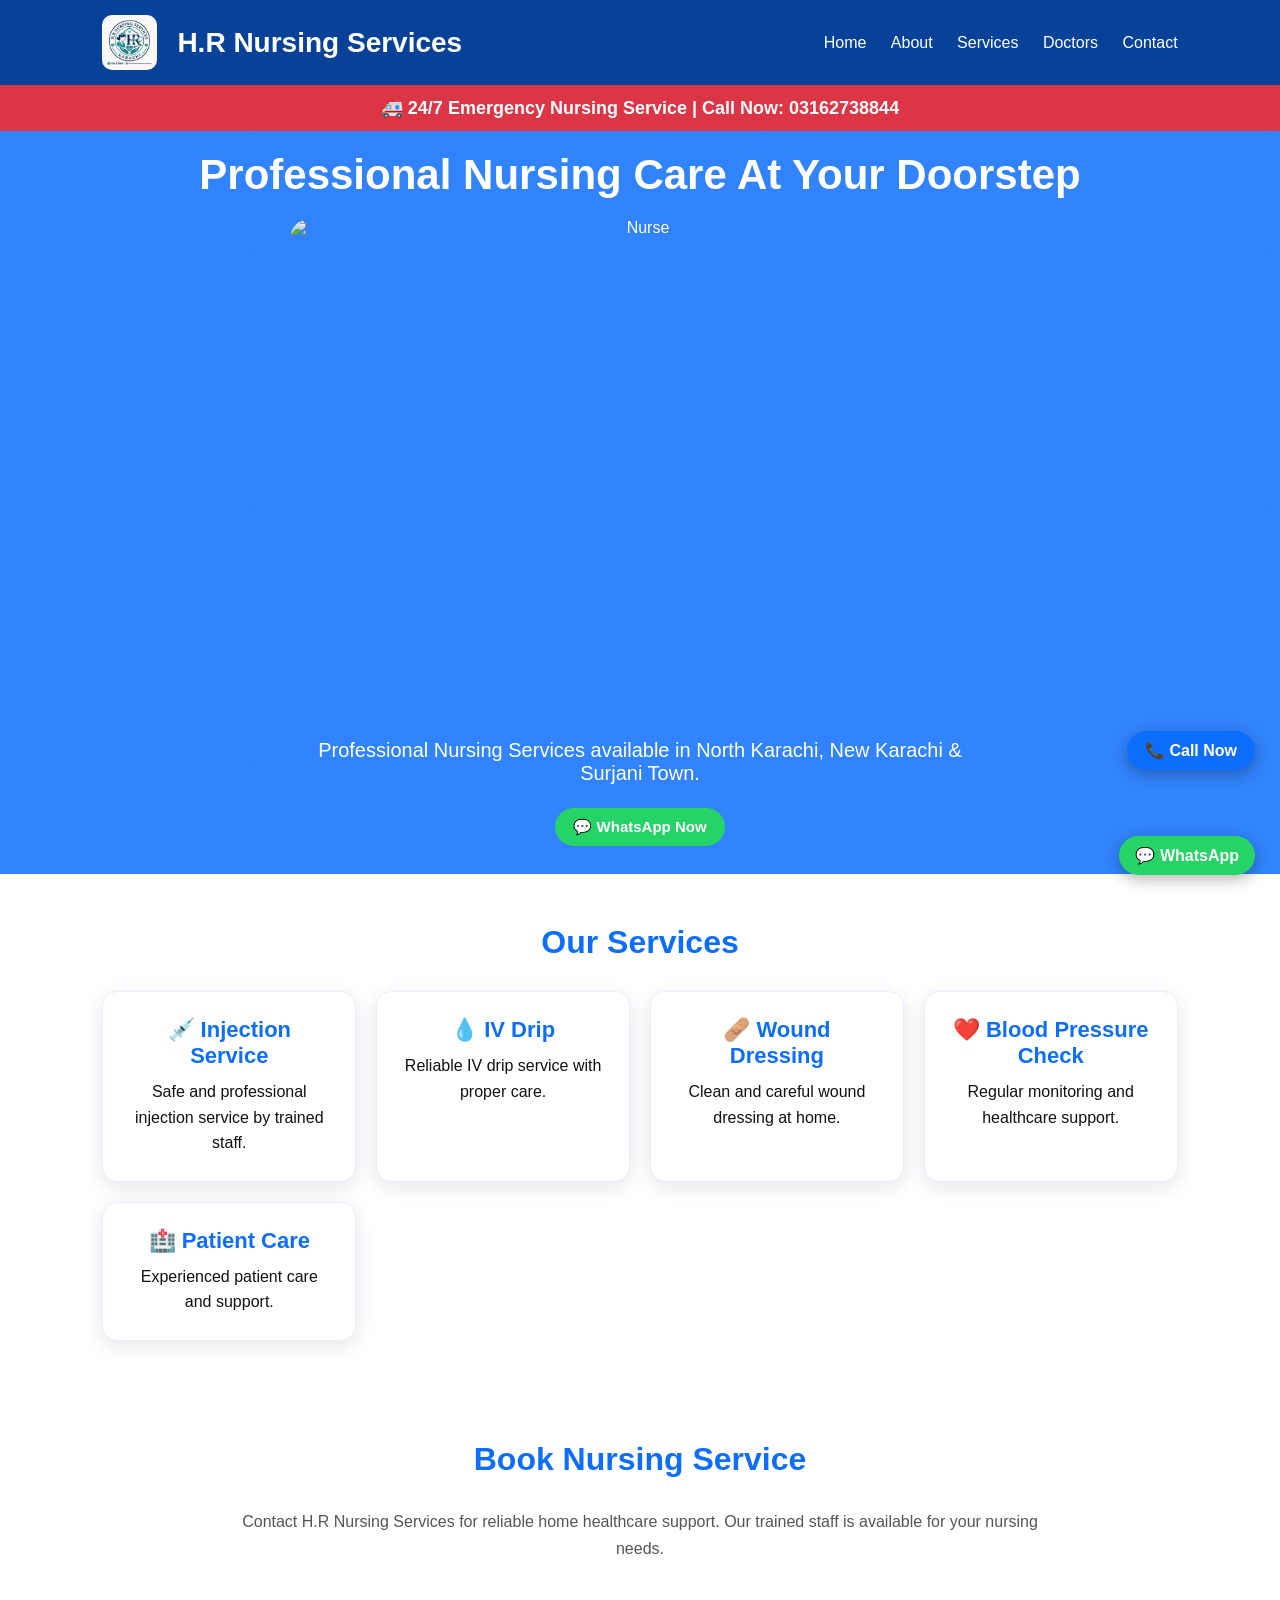
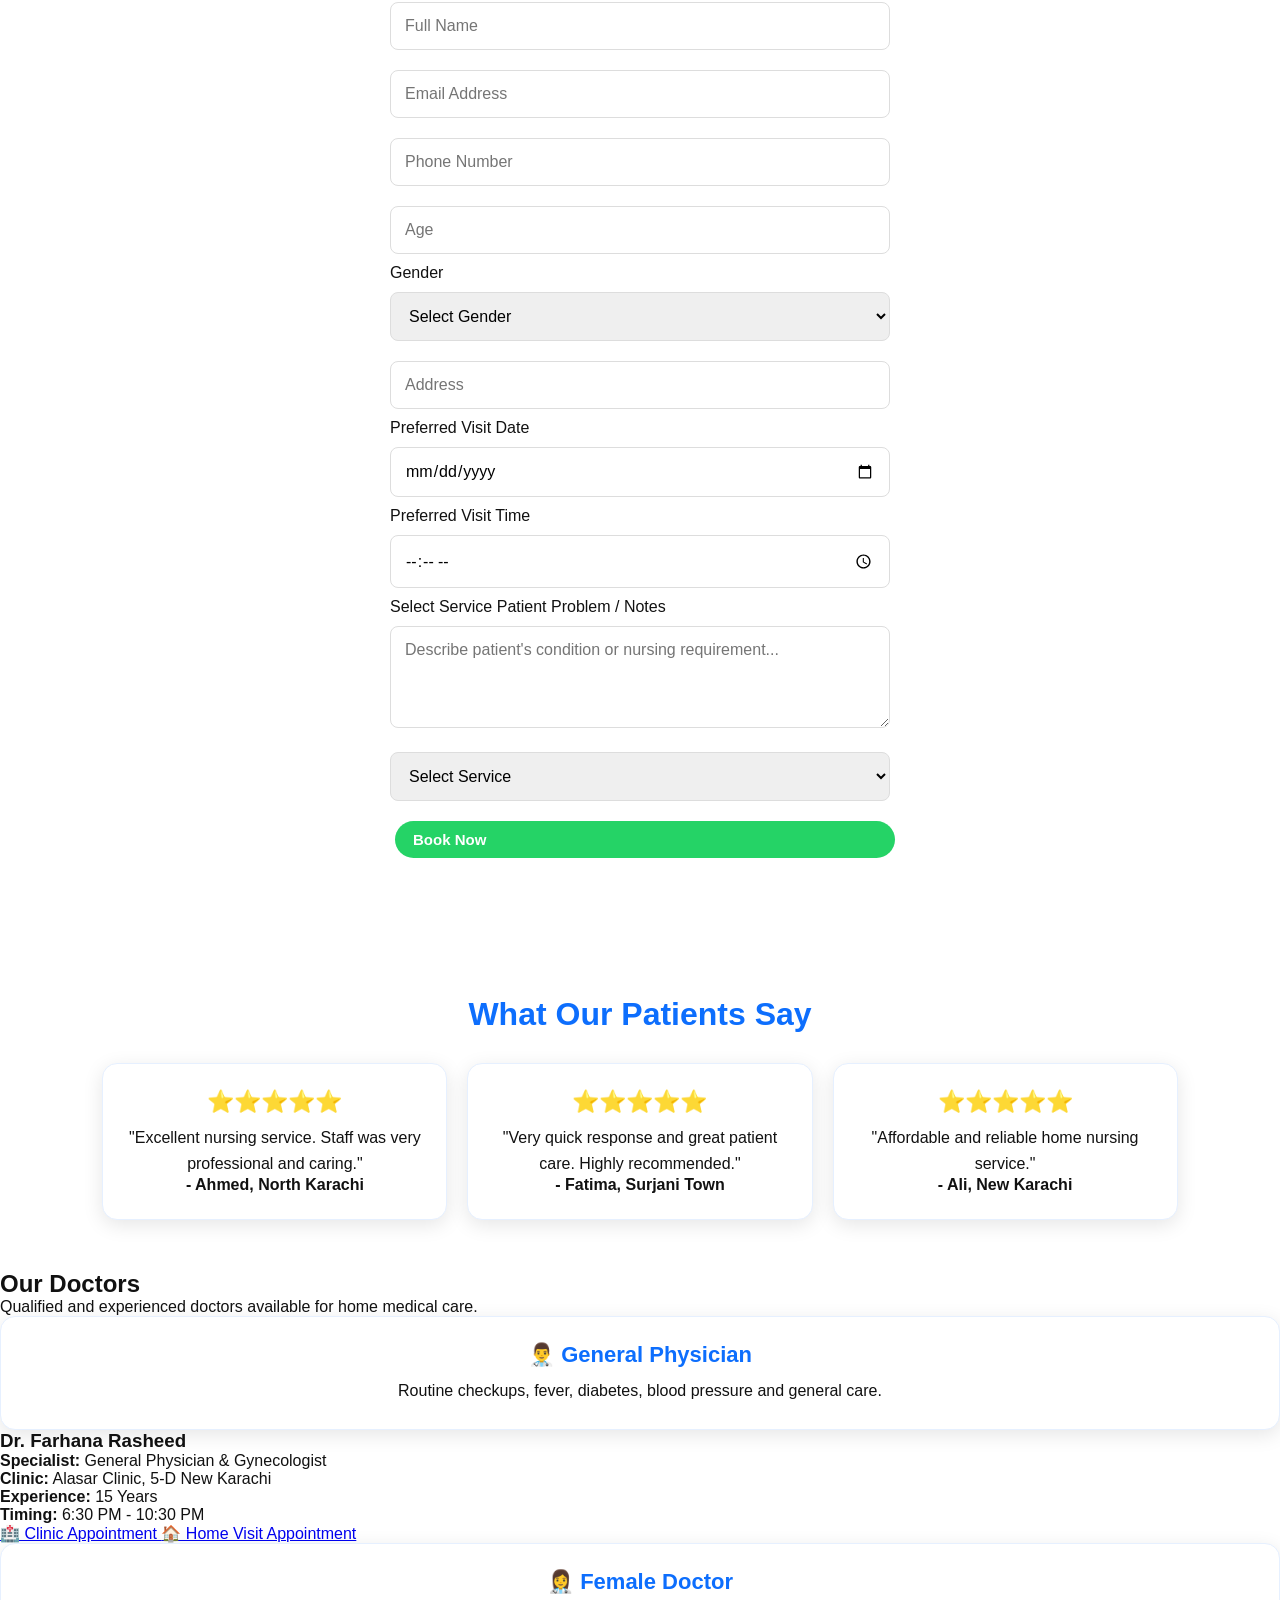
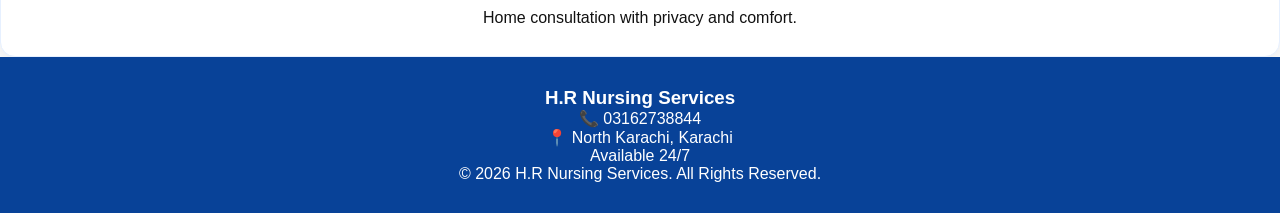
==== index.html @ a1df2990 "Update index.html" ====
<!DOCTYPE html>
<html lang="en">

<head>
<meta charset="UTF-8">
<meta name="viewport" content="width=device-width, initial-scale=1.0">

<title>H.R Nursing Services | Home Nursing Care in Karachi</title>
<meta name="description" content="H.R Nursing Services provides professional home nursing care, injection service, IV drip, wound dressing and patient care in Karachi.">
<meta name="author" content="H.R Nursing Services">
<meta name="keywords" content="Home Nursing Service Karachi, Nursing Care Karachi, Patient Care, Injection Service, IV Drip, Wound Dressing">
<link rel="stylesheet" href="style.css">
<link rel="icon" type="image/png" href="logo-main.png">
</head>

<body>

<header>

<div class="logo">
<img src="logo-main.webp" alt="H.R Nursing Services" style="width:55px; vertical-align:middle; border-radius:10px;">
<h2 style="display:inline-block; margin-left:10px;">
H.R Nursing Services
</h2>
</div>

<nav>
<a href="index.html">Home</a>
<a href="about.html">About</a>
<a href="services.html">Services</a>
<a href="doctors.html">Doctors</a>
<a href="contact.html">Contact</a>
</nav>

</header>

<section style="background:#dc3545; color:white; text-align:center; padding:12px; font-weight:bold; font-size:18px;">
🚑 24/7 Emergency Nursing Service | Call Now: 03162738844
</section>
<main>
<section class="hero">

<div>

<h1>Professional Nursing Care At Your Doorstep</h1>
<img src="https://i.postimg.cc/rm64zpSt/1785731029713.png" alt="Nurse" width="700" height="500" style="width:100%;max-width:700px;height:auto;border-radius:20px;margin:20px auto;display:block;">


<p>
Professional Nursing Services available in North Karachi, New Karachi & Surjani Town.
</p>

<a href="https://wa.me/923162738844" class="whatsapp">
💬 WhatsApp Now
</a>

<a href="tel:03162738844" class="floating-call">
  📞 Call Now
</a>

</div>

</section>


<section class="services">

<h2>Our Services</h2>

<div class="cards">

<div class="card">
<h3>💉 Injection Service</h3>
<p>Safe and professional injection service by trained staff.</p>
</div>

<div class="card">
<h3>💧 IV Drip</h3>
<p>Reliable IV drip service with proper care.</p>
</div>

<div class="card">
<h3>🩹 Wound Dressing</h3>
<p>Clean and careful wound dressing at home.</p>
</div>

<div class="card">
<h3>❤️ Blood Pressure Check</h3>
<p>Regular monitoring and healthcare support.</p>
</div>

<div class="card">
<h3>🏥 Patient Care</h3>
<p>Experienced patient care and support.</p>
</div>

</div>

</section>


<section class="about">

<h2>Book Nursing Service</h2>

<p>
Contact H.R Nursing Services for reliable home healthcare support.
Our trained staff is available for your nursing needs.
</p>
<form action="https://formsubmit.co/hamzawas078@gmail.com" method="POST" class="booking-form">

<input type="text" name="name" placeholder="Full Name" required>
<input type="email" name="email" placeholder="Email Address" required>
<input type="tel" name="phone" placeholder="Phone Number" required>
<input type="number" name="age" placeholder="Age" required>

<label for="gender">Gender</label>
<select id="gender" name="gender" required>
<option value="">Select Gender</option>
<option value="Male">Male</option>
<option value="Female">Female</option>
</select>
<input type="text" name="address" placeholder="Address" required>
<label for="visit-date">Preferred Visit Date</label>
<input type="date" id="visit-date" name="visit_date" required>

<label for="visit-time">Preferred Visit Time</label>
<input type="time" id="visit-time" name="visit_time" required>
<label for="service">Select Service</label>
<label for="message">Patient Problem / Notes</label>
<textarea id="message" name="message" placeholder="Describe patient's condition or nursing requirement..." rows="4" required></textarea>
<select id="service" name="service" required>
<option value="">Select Service</option>
<option>Injection Service</option>
<option>IV Drip</option>
<option>Wound Dressing</option>
<option>Blood Pressure Check</option>
<option>Patient Care</option>
</select>
<input type="hidden" name="_subject" value="New Booking - H.R Nursing Services">
<input type="hidden" name="_captcha" value="false">
<input type="hidden" name="_next" value="https://hamzawas078-hash.github.io/hr-nursing-services/">
<button type="submit" class="whatsapp">
Book Now
</button>

</form>
</section>
<section class="services">

<h2>What Our Patients Say</h2>

<div class="cards">

<div class="card">
<h3>⭐⭐⭐⭐⭐</h3>
<p>"Excellent nursing service. Staff was very professional and caring."</p>
<strong>- Ahmed, North Karachi</strong>
</div>

<div class="card">
<h3>⭐⭐⭐⭐⭐</h3>
<p>"Very quick response and great patient care. Highly recommended."</p>
<strong>- Fatima, Surjani Town</strong>
</div>

<div class="card">
<h3>⭐⭐⭐⭐⭐</h3>
<p>"Affordable and reliable home nursing service."</p>
<strong>- Ali, New Karachi</strong>
</div>

</div>

</section>
</main>
  <!-- Doctors Section -->
<section class="doctors" id="doctors">

<h2>Our Doctors</h2>

<p>
Qualified and experienced doctors available for home medical care.
</p>

<div class="doctor-grid">

<div class="card">
<h3>👨‍⚕️ General Physician</h3>
<p>Routine checkups, fever, diabetes, blood pressure and general care.</p>
</div>
<div class="doctor-card">
  <h3>Dr. Farhana Rasheed</h3>
  <p><strong>Specialist:</strong> General Physician & Gynecologist</p>
  <p><strong>Clinic:</strong> Alasar Clinic, 5-D New Karachi</p>
  <p><strong>Experience:</strong> 15 Years</p>
  <p><strong>Timing:</strong> 6:30 PM - 10:30 PM</p>

  <a href="https://wa.me/923162738844?text=I%20want%20Clinic%20Appointment%20with%20Dr.%20Farhana%20Rasheed" class="btn">
    🏥 Clinic Appointment
  </a>

  <a href="https://wa.me/923162738844?text=I%20want%20Home%20Visit%20Appointment%20with%20Dr.%20Farhana%20Rasheed" class="btn">
    🏠 Home Visit Appointment
  </a>
</div>

<div class="card">
<h3>👩‍⚕️ Female Doctor</h3>
<p>Home consultation with privacy and comfort.</p>
</div>

</div>

</section>
<footer>

<h3>H.R Nursing Services</h3>

<p>📞 03162738844</p>

<p>📍 North Karachi, Karachi</p>

<p>Available 24/7</p>

<p>© 2026 H.R Nursing Services. All Rights Reserved.</p>

</footer>

<a href="https://wa.me/923162738844"
target="_blank"
style="position:fixed;bottom:25px;right:25px;background:#25D366;;color:white;padding:10px 16px;border-radius:50px;text-decoration:none;font-size:16px;font-weight:bold;box-shadow:0 4px 15px rgba(0,0,0,0.3);z-index:9999;">
💬 WhatsApp
</a>


</body>
</html>
---- style.css ----
*{
    margin:0;
    padding:0;
    box-sizing:border-box;
    font-family:'Poppins',sans-serif;
}

body{
    background:#ffffff;
    color:#111;

}

header{
    display:flex;
    justify-content:space-between;
    align-items:center;
    padding:20px 8%;
    background:#084298;
    color:white;
    position:sticky;
    top:0;
    z-index:10;
}

.logo h2{
    font-size:28px;
}

nav a{
    color:white;
    text-decoration:none;
    margin-left:20px;
    font-weight:500;
}

/* Home Hero */

.hero{
    min-height:60vh;
    display:flex;
    align-items:center;
    justify-content:center;
    text-align:center;
    padding:20px;
    background:
    linear-gradient(rgba(13,110,253,.85),rgba(13,110,253,.85)),
    url('https://images.unsplash.com/photo-1584515933487-779824d29309?auto=format&fit=crop&w=1200&q=80');
    background-size:cover;
    background-position:center;
    color:white;
}

.hero h1{
    font-size:32px;
    margin-bottom:15px;
}

.hero p{
    font-size:18px;
}

.call,
.whatsapp{
    display:inline-flex;
    padding:10px 18px;
    margin:8px 5px;
    border-radius:50px;
    text-decoration:none;
    font-weight:bold;
}

.call{
    background:#0d6efd;
    color:white;
}

.whatsapp{
    background:#25D366;
    color:white;
}


/* Services */

.services{
    padding:50px 8%;
    background:white;
}

.services h2,
.about h2{
    text-align:center;
    color:#0d6efd;
    font-size:32px;
    margin-bottom:30px;
}

.cards{
    display:grid;
    grid-template-columns:repeat(auto-fit,minmax(220px,1fr));
    gap:20px;
}

.card{
    background:white;
    padding:25px;
    border-radius:15px;
    text-align:center;
    box-shadow:0 5px 20px rgba(0,0,0,.10);
}

.card h3{
    color:#0d6efd;
    margin-bottom:10px;
}


/* About */

.about{
    padding:50px 8%;
    background:white;
}

.about p{
    max-width:800px;
    margin:15px auto;
    text-align:center;
    line-height:1.7;
    color:#555;
}


/* Footer */

footer{
    background:#084298;
    color:white;
    text-align:center;
    padding:30px;
}


/* Mobile */

@media(max-width:768px){

header{
    flex-direction:column;
}

nav{
    margin-top:15px;
}

nav a{
    margin:8px;
    display:inline-block;
}

.hero h1{
    font-size:32px;
}

    }
.logo{
    display:flex;
    align-items:center;
    gap:10px;
}

.logo img{
    width:55px;
    height:55px;
    object-fit:cover;
    border-radius:10px;
}

header{
    padding:15px 8%;
}
.hero{
    min-height:75vh;
}

.hero h1{
    font-size:42px;
    font-weight:700;
}

.hero p{
    font-size:20px;
    max-width:700px;
    margin:15px auto;
}

.call,
.whatsapp{
    font-size:15px;
    padding:10px 18px;
}
.card{
    border:1px solid #e6f0ff;
    transition:0.3s;
}

.card:hover{
    transform:translateY(-8px);
    box-shadow:0 10px 25px rgba(0,0,0,0.15);
}

.card h3{
    font-size:22px;
}

.card p{
    line-height:1.6;
}
.booking-form{
    max-width:500px;
    margin:30px auto;
}

.booking-form input,
.booking-form select,
.booking-form textarea{
    width:100%;
    padding:14px;
    margin:10px 0;
    border:1px solid #ddd;
    border-radius:8px;
    font-size:16px;
}

.booking-form button{
    width:100%;
    border:none;
    cursor:pointer;
    margin-top:10px;
}
.floating-call {
  position: fixed;
  bottom: 130px;
  right: 25px;
  background: #0d6efd;
  color: white;
  padding: 10px 18px;
  border-radius: 50px;
  text-decoration: none;
  font-size: 16px;
  font-weight: bold;
  box-shadow: 0 4px 15px rgba(0,0,0,0.3);
  z-index: 10000;
}
.floating-call:hover {
  transform: scale(1.05);
  opacity: 0.9;
}
@media(max-width:768px){

.floating-call{
  right:25px;
  bottom:130px;
}

    }
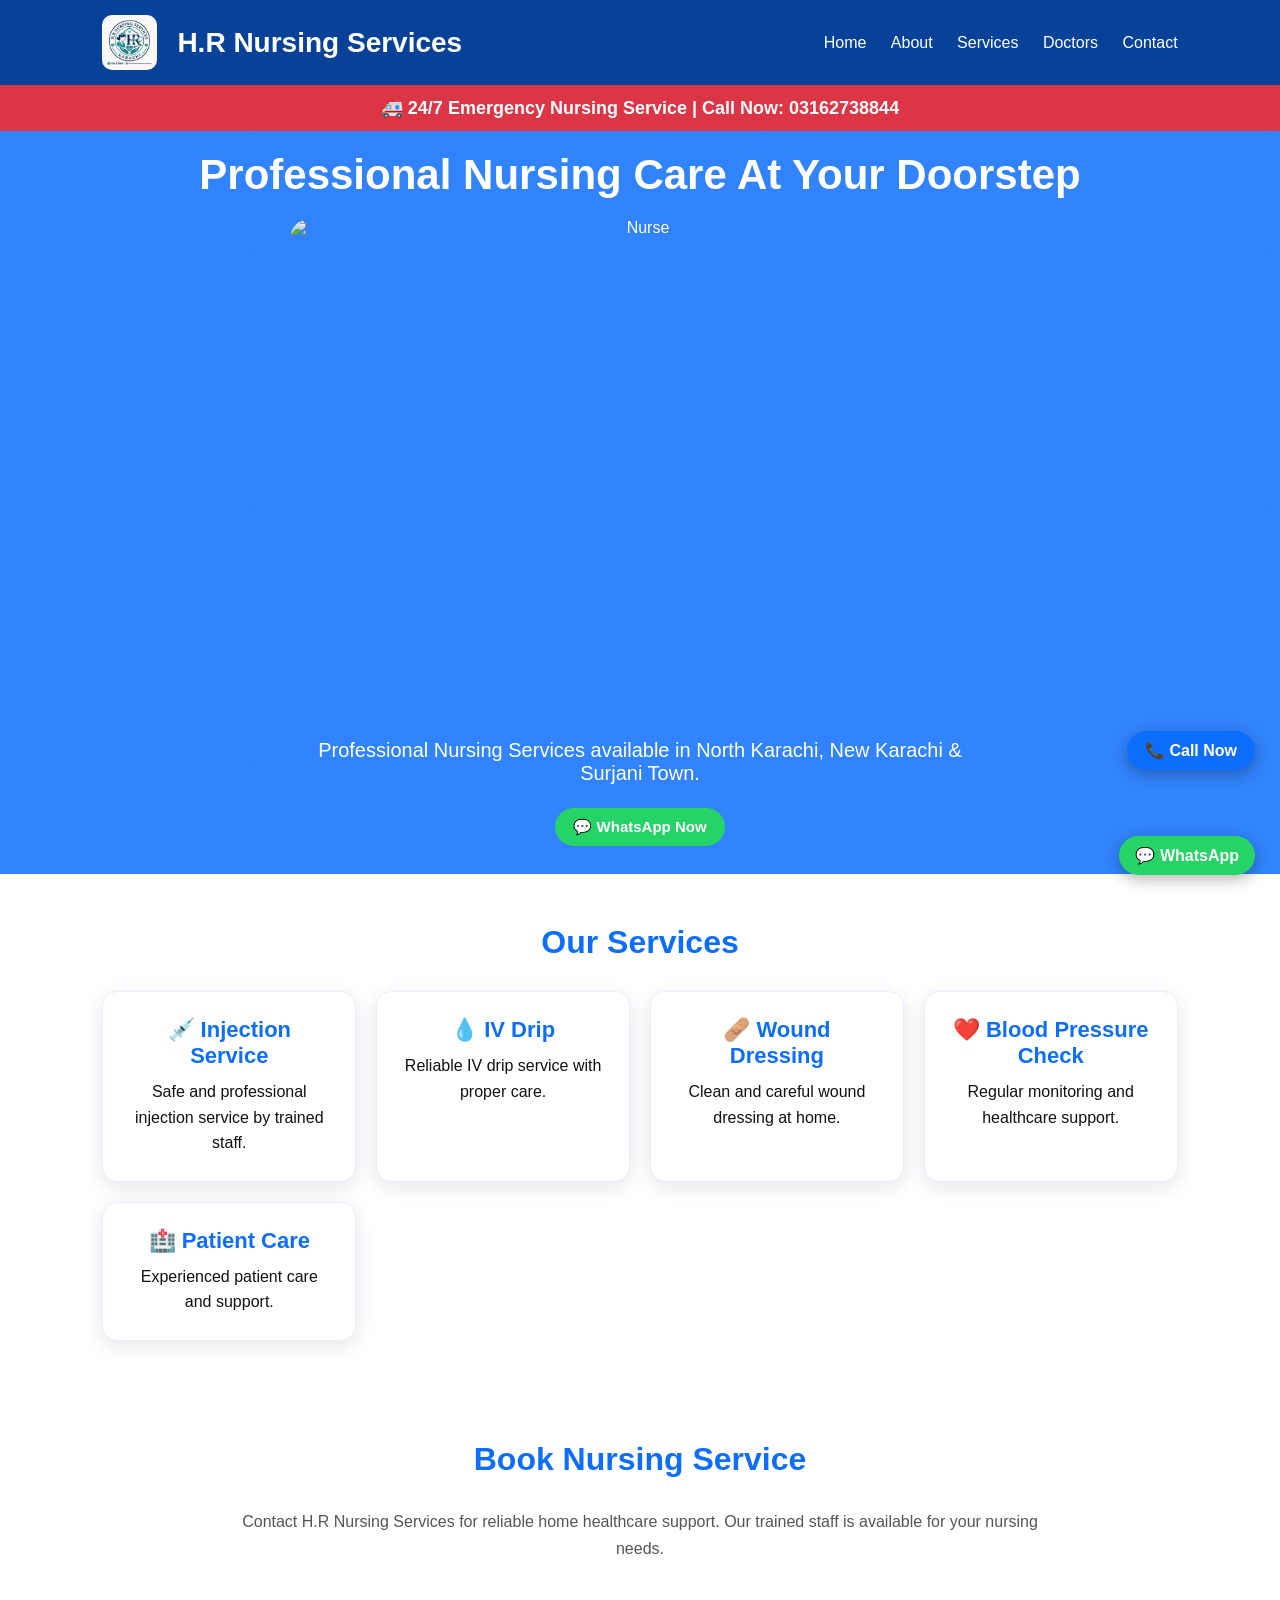
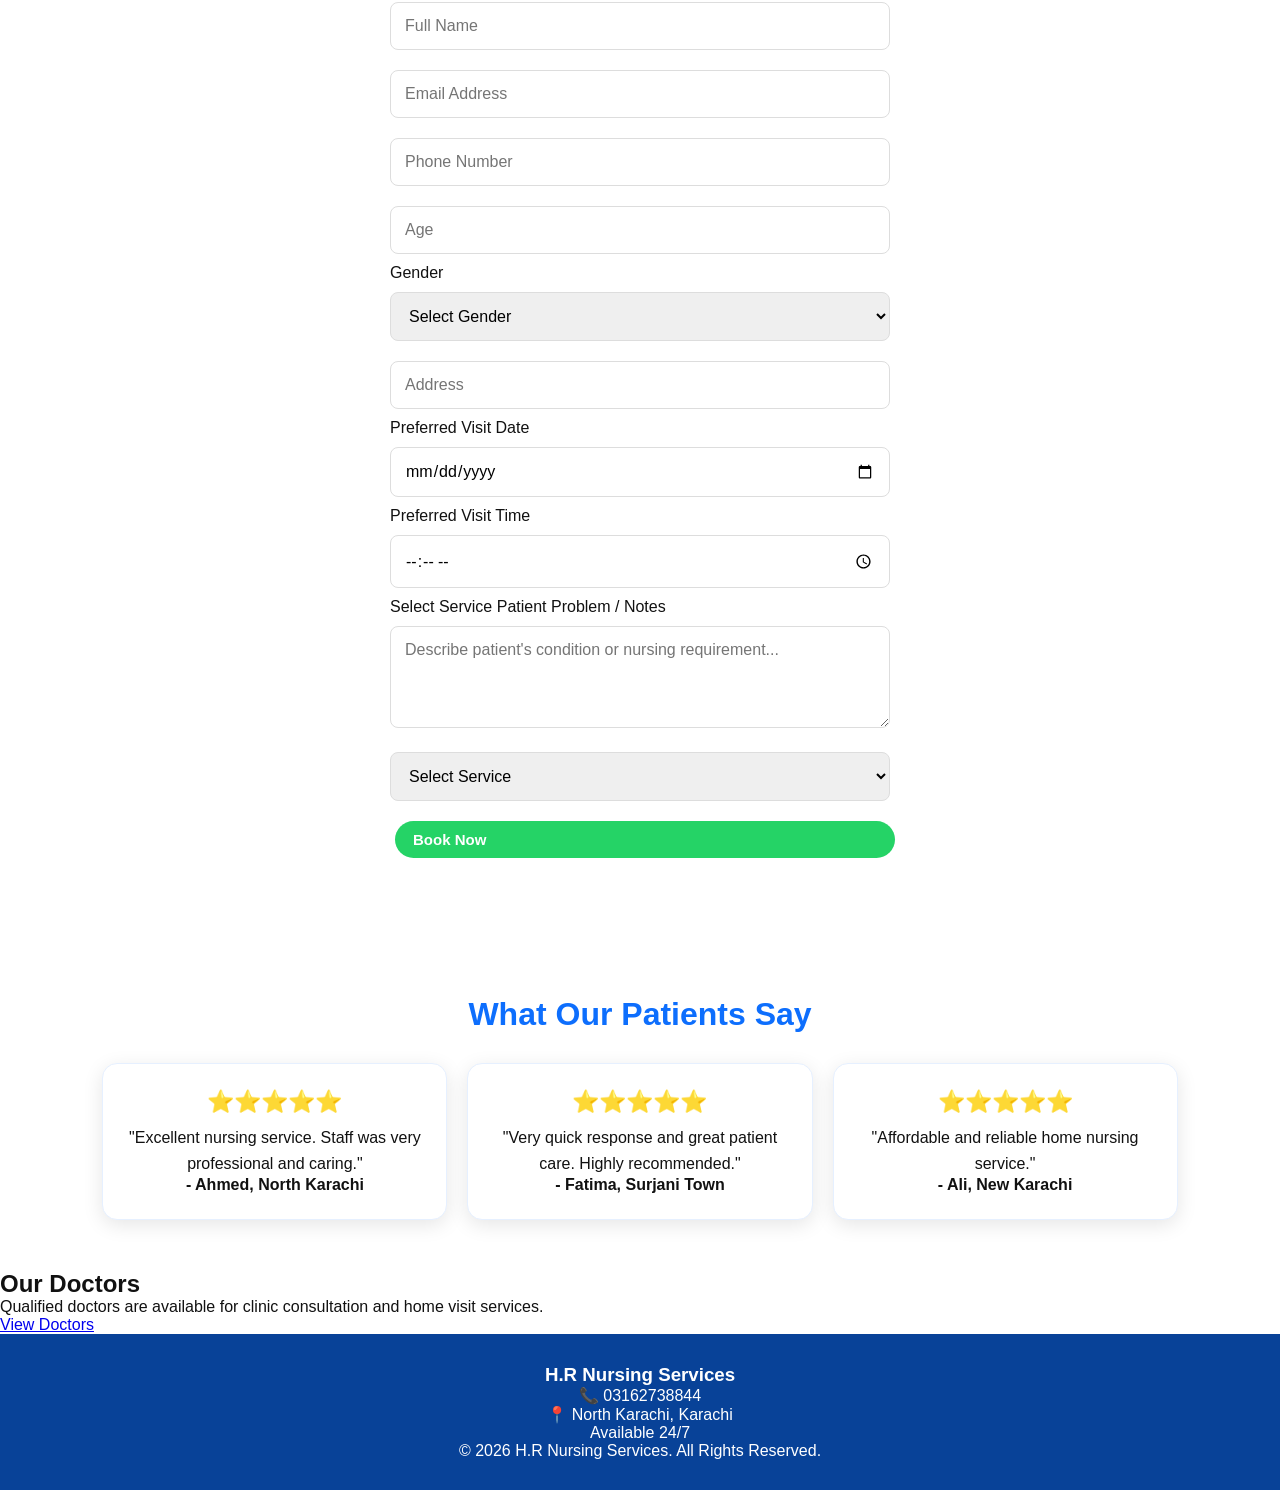
==== commit 03eb12c0: "Update index.html" ====
--- a/index.html
+++ b/index.html
@@ -174,45 +174,19 @@
 
 </section>
 </main>
-  <!-- Doctors Section -->
-<section class="doctors" id="doctors">
+  <section class="doctors">
 
 <h2>Our Doctors</h2>
 
 <p>
-Qualified and experienced doctors available for home medical care.
+Qualified doctors are available for clinic consultation and home visit services.
 </p>
 
-<div class="doctor-grid">
-
-<div class="card">
-<h3>👨‍⚕️ General Physician</h3>
-<p>Routine checkups, fever, diabetes, blood pressure and general care.</p>
-</div>
-<div class="doctor-card">
-  <h3>Dr. Farhana Rasheed</h3>
-  <p><strong>Specialist:</strong> General Physician & Gynecologist</p>
-  <p><strong>Clinic:</strong> Alasar Clinic, 5-D New Karachi</p>
-  <p><strong>Experience:</strong> 15 Years</p>
-  <p><strong>Timing:</strong> 6:30 PM - 10:30 PM</p>
-
-  <a href="https://wa.me/923162738844?text=I%20want%20Clinic%20Appointment%20with%20Dr.%20Farhana%20Rasheed" class="btn">
-    🏥 Clinic Appointment
-  </a>
-
-  <a href="https://wa.me/923162738844?text=I%20want%20Home%20Visit%20Appointment%20with%20Dr.%20Farhana%20Rasheed" class="btn">
-    🏠 Home Visit Appointment
-  </a>
-</div>
-
-<div class="card">
-<h3>👩‍⚕️ Female Doctor</h3>
-<p>Home consultation with privacy and comfort.</p>
-</div>
-
-</div>
-
-</section>
+<a href="doctors.html" class="btn">
+View Doctors
+</a>
+
+  </section>
 <footer>
 
 <h3>H.R Nursing Services</h3>
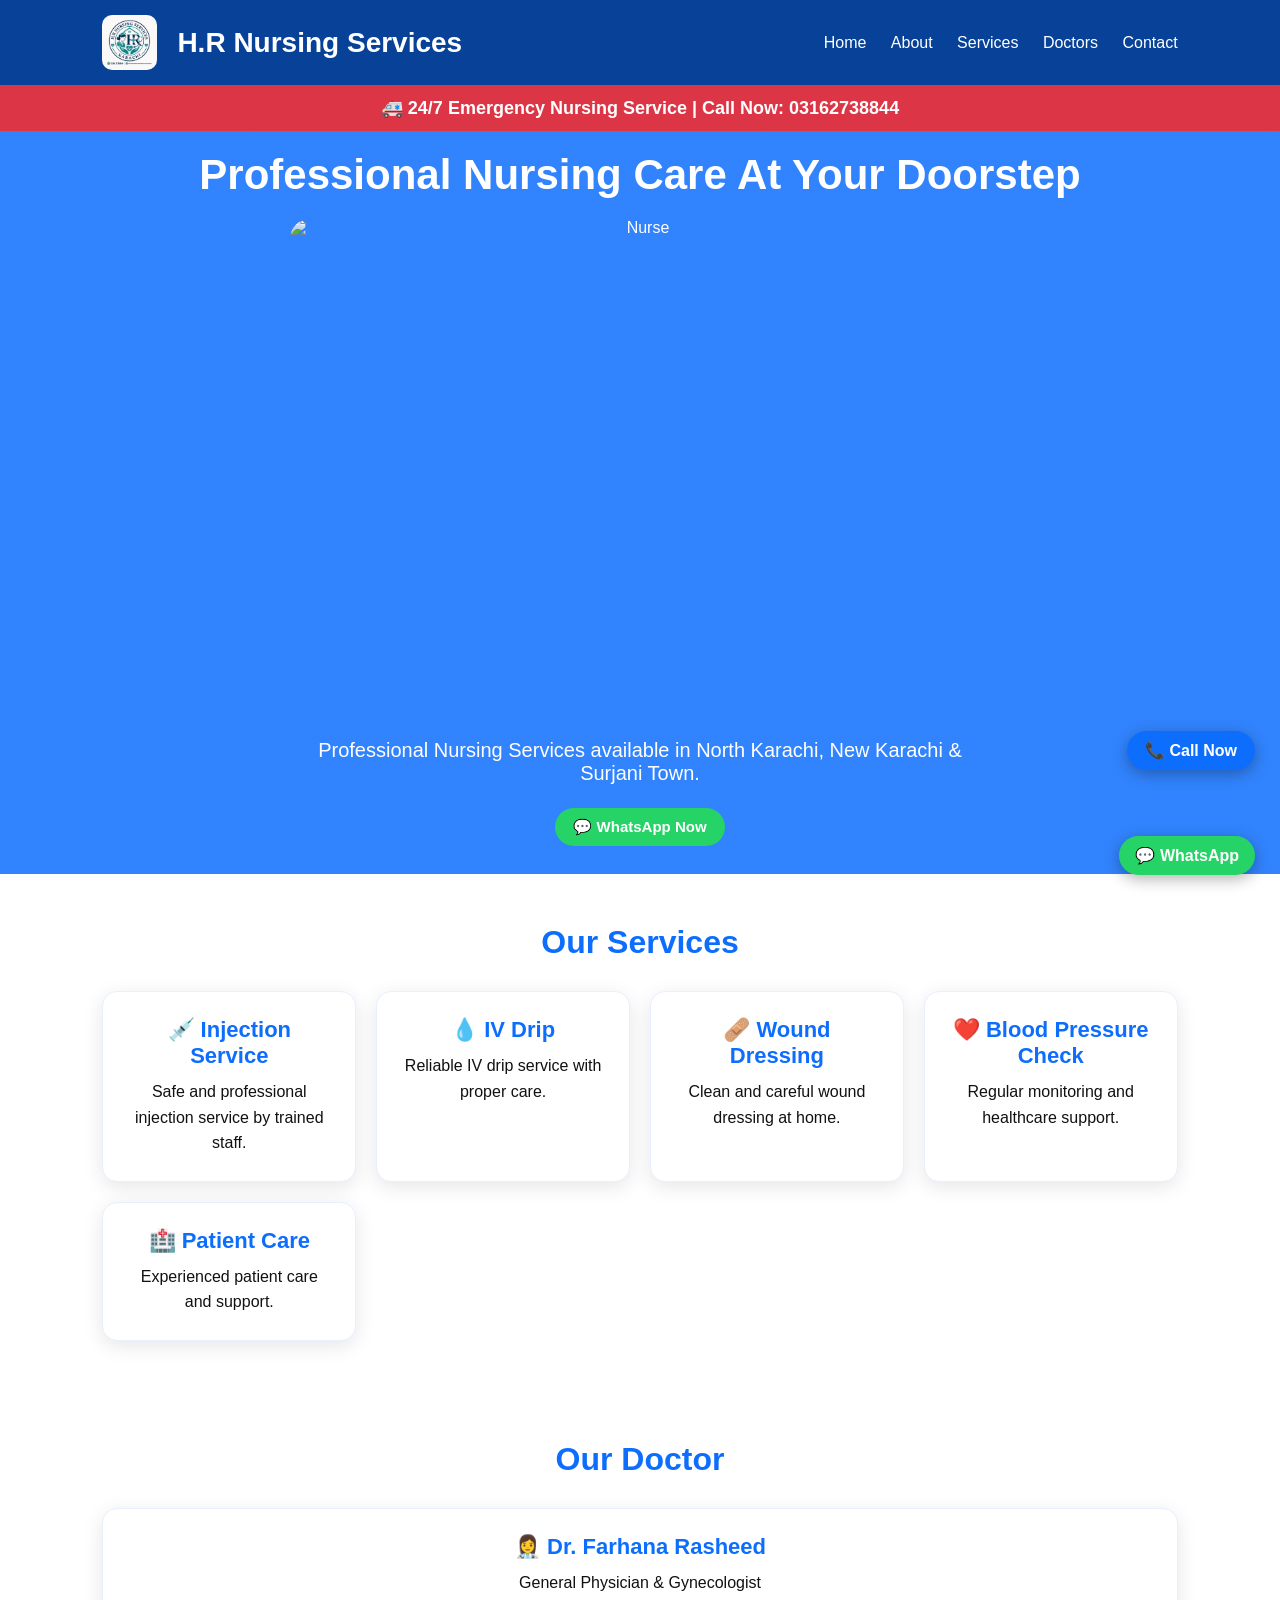
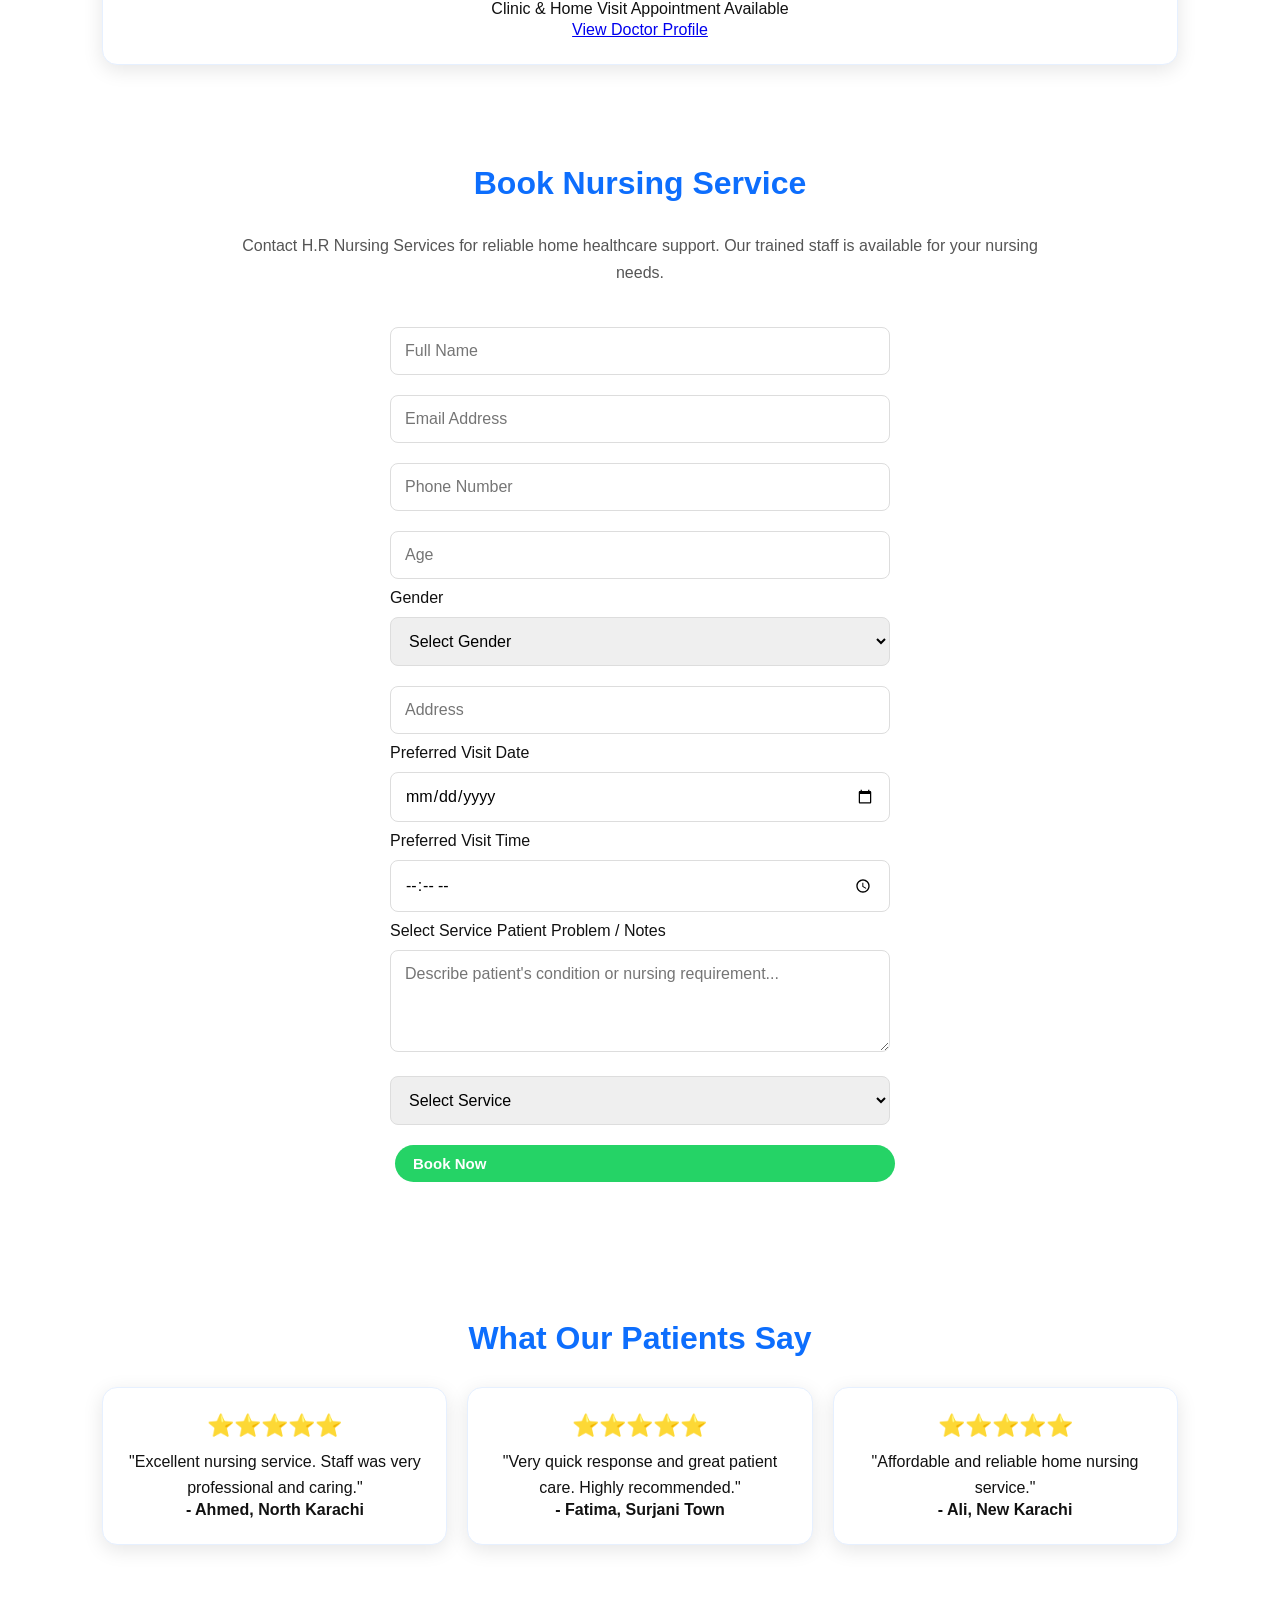
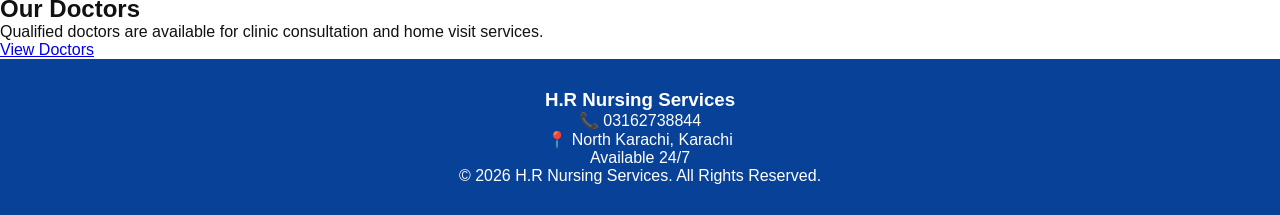
==== commit 0c78e5b3: "Update index.html" ====
--- a/index.html
+++ b/index.html
@@ -97,7 +97,25 @@
 </div>
 
 </section>
-
+<section class="services">
+
+<h2>Our Doctor</h2>
+
+<div class="card">
+
+<h3>👩‍⚕️ Dr. Farhana Rasheed</h3>
+
+<p>General Physician & Gynecologist</p>
+
+<p>Clinic & Home Visit Appointment Available</p>
+
+<a href="doctors.html" class="btn">
+View Doctor Profile
+</a>
+
+</div>
+
+</section>
 
 <section class="about">
 
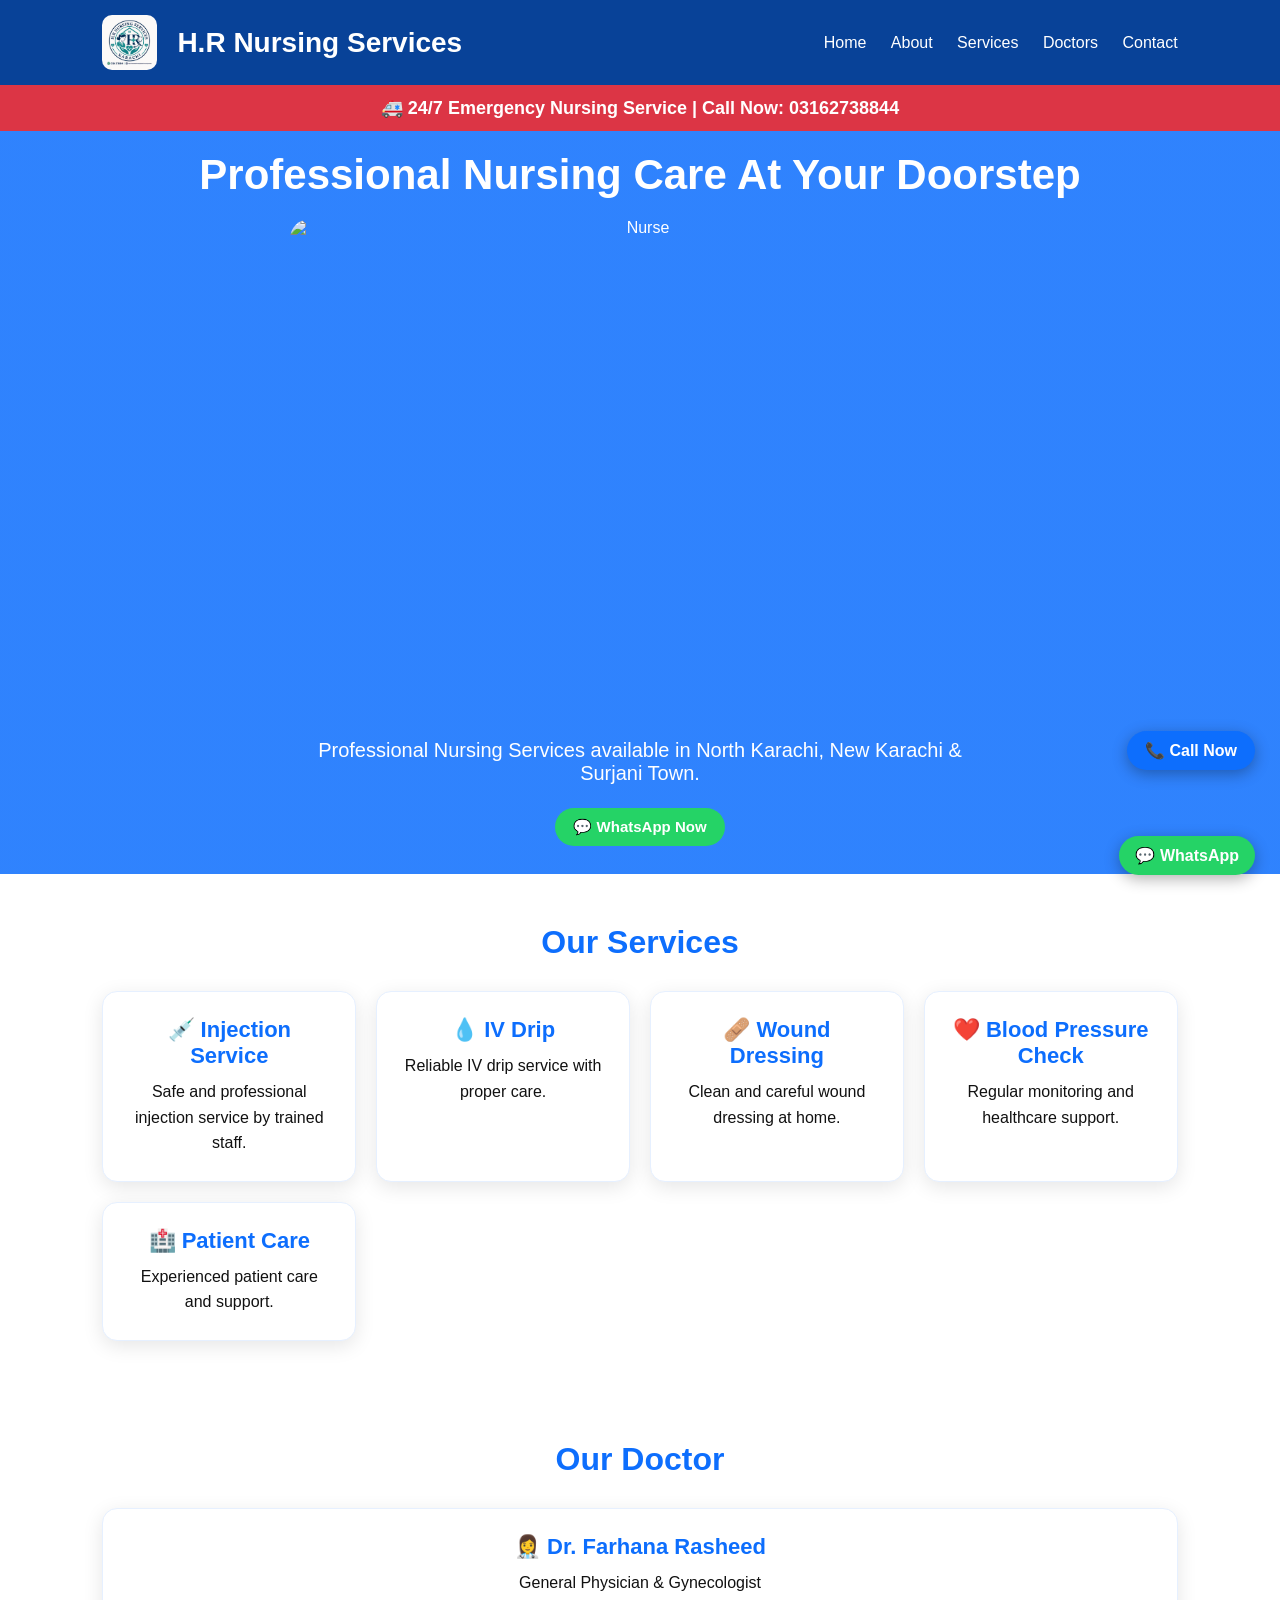
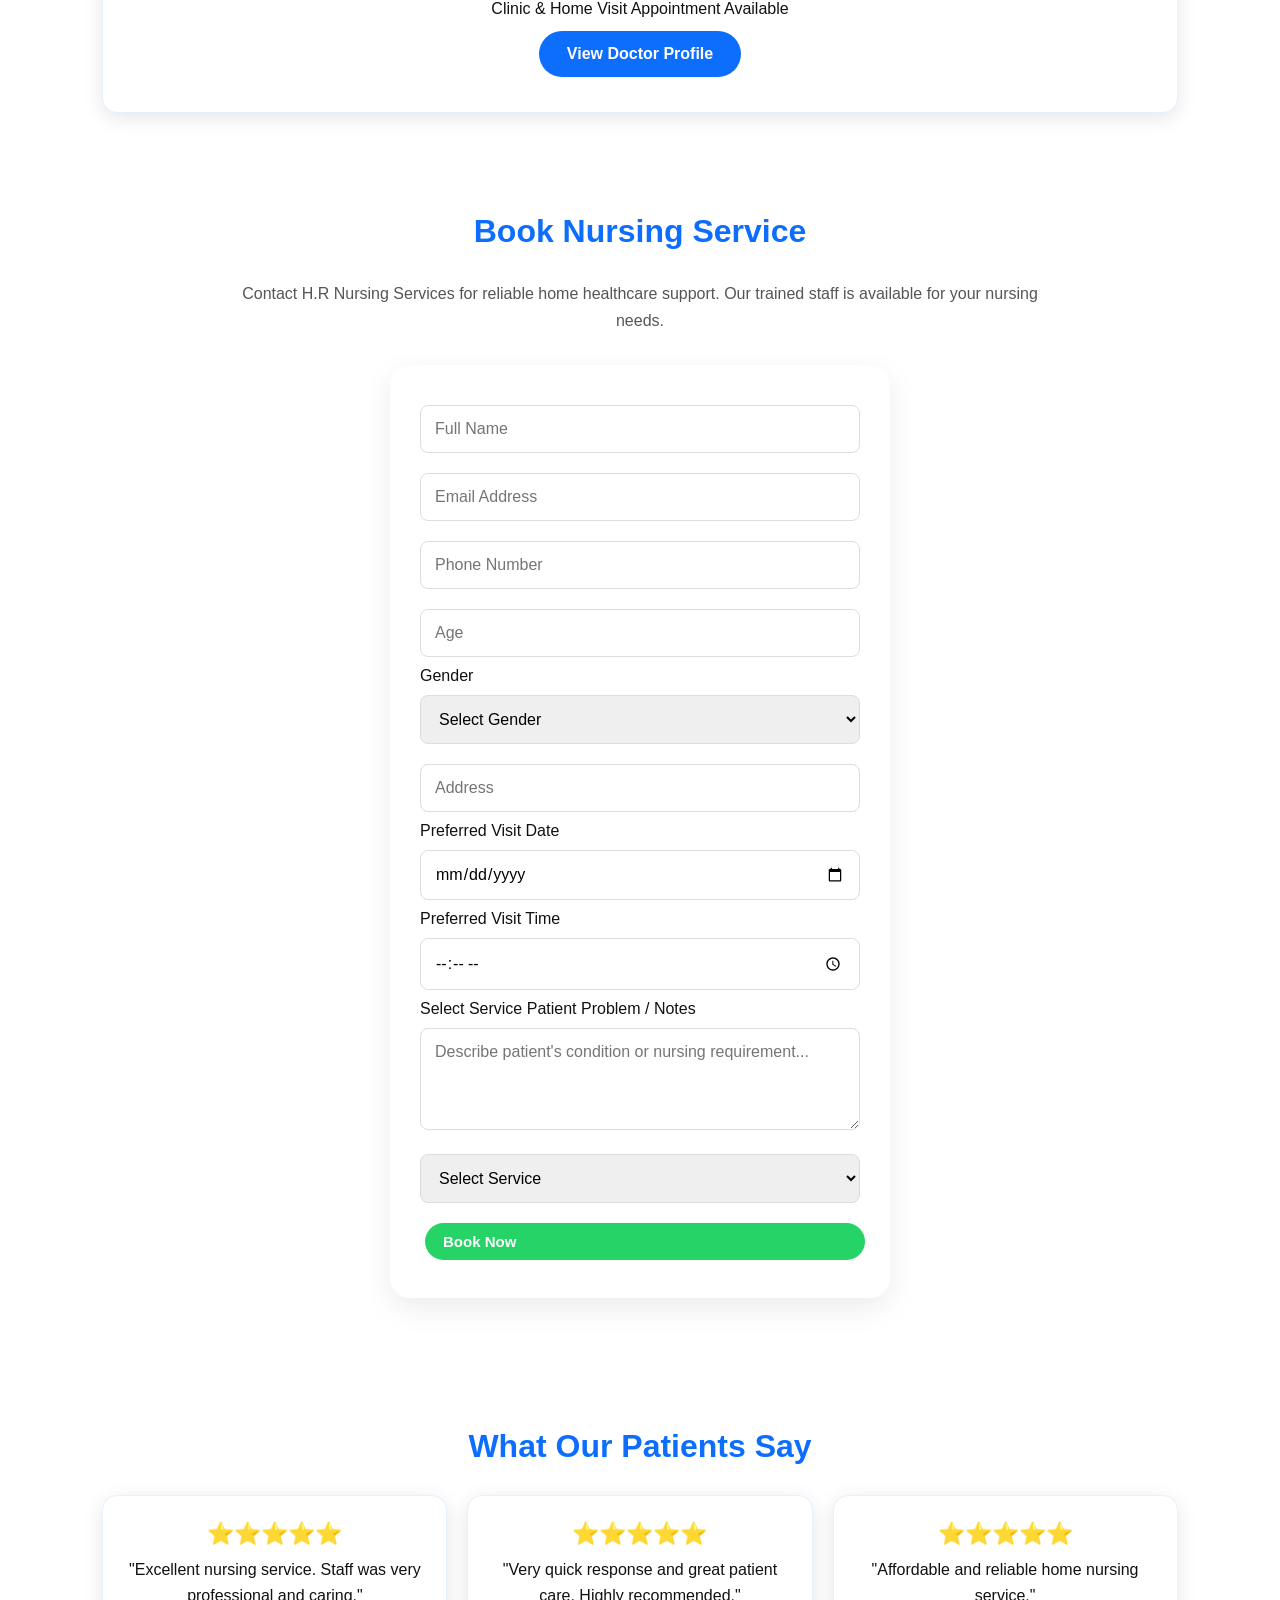
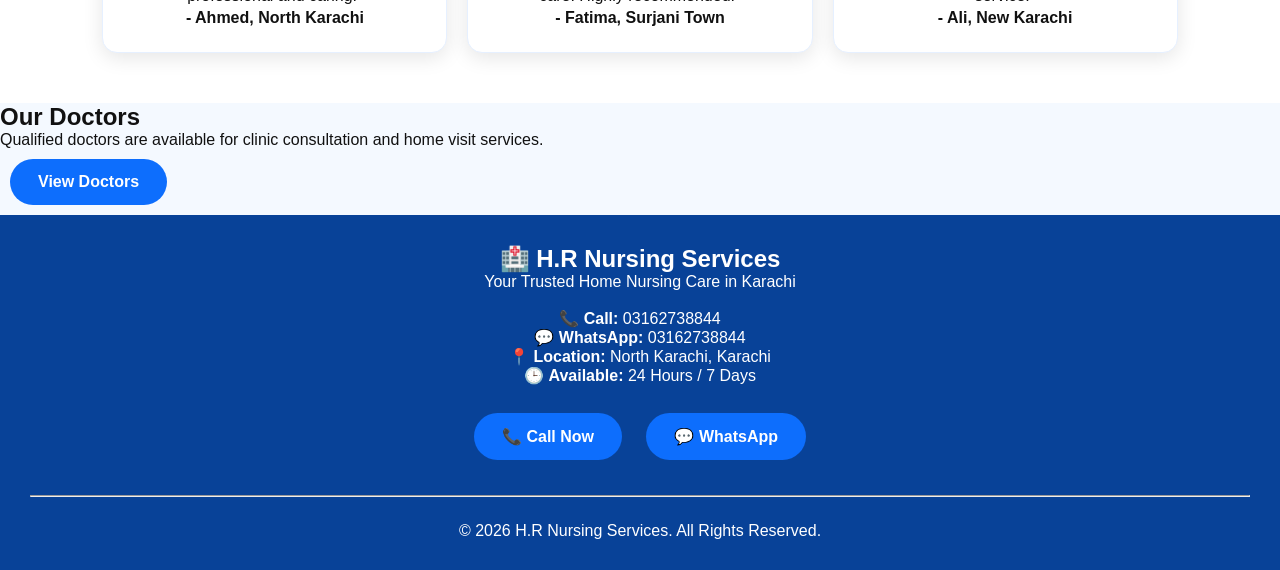
==== commit 592170ee: "Update index.html" ====
--- a/index.html
+++ b/index.html
@@ -207,13 +207,27 @@
   </section>
 <footer>
 
-<h3>H.R Nursing Services</h3>
-
-<p>📞 03162738844</p>
-
-<p>📍 North Karachi, Karachi</p>
-
-<p>Available 24/7</p>
+<h2>🏥 H.R Nursing Services</h2>
+
+<p>Your Trusted Home Nursing Care in Karachi</p>
+
+<br>
+
+<p>📞 <strong>Call:</strong> 03162738844</p>
+
+<p>💬 <strong>WhatsApp:</strong> 03162738844</p>
+
+<p>📍 <strong>Location:</strong> North Karachi, Karachi</p>
+
+<p>🕒 <strong>Available:</strong> 24 Hours / 7 Days</p>
+
+<br>
+
+<a href="tel:03162738844" class="btn">📞 Call Now</a>
+
+<a href="https://wa.me/923162738844" class="btn">💬 WhatsApp</a>
+
+<hr style="margin:25px 0;">
 
 <p>© 2026 H.R Nursing Services. All Rights Reserved.</p>
 
--- a/style.css
+++ b/style.css
@@ -265,3 +265,65 @@
 }
 
     }
+/* ===== VIP MEDICAL DESIGN ===== */
+
+body{
+    background:#f4f9ff;
+}
+
+.doctors-intro{
+    background:linear-gradient(135deg,#0d6efd,#084298);
+    color:#fff;
+    padding:60px 20px;
+    text-align:center;
+    border-radius:0 0 25px 25px;
+}
+
+.doctors-intro h1{
+    font-size:42px;
+    margin-bottom:10px;
+}
+
+.doctors-intro h2{
+    font-size:28px;
+    margin-bottom:15px;
+}
+
+.doctor-card{
+    background:#ffffff;
+    border-radius:20px;
+    padding:35px;
+    max-width:650px;
+    margin:40px auto;
+    box-shadow:0 12px 35px rgba(13,110,253,.15);
+    border:2px solid #eaf2ff;
+}
+
+.doctor-card p{
+    margin:12px 0;
+    font-size:17px;
+}
+
+.btn{
+    display:inline-block;
+    background:#0d6efd;
+    color:#fff;
+    padding:14px 28px;
+    margin:10px;
+    border-radius:50px;
+    text-decoration:none;
+    font-weight:600;
+    transition:.3s;
+}
+
+.btn:hover{
+    background:#084298;
+    transform:translateY(-3px);
+}
+
+.booking-form{
+    background:#fff;
+    padding:30px;
+    border-radius:20px;
+    box-shadow:0 10px 30px rgba(0,0,0,.08);
+}
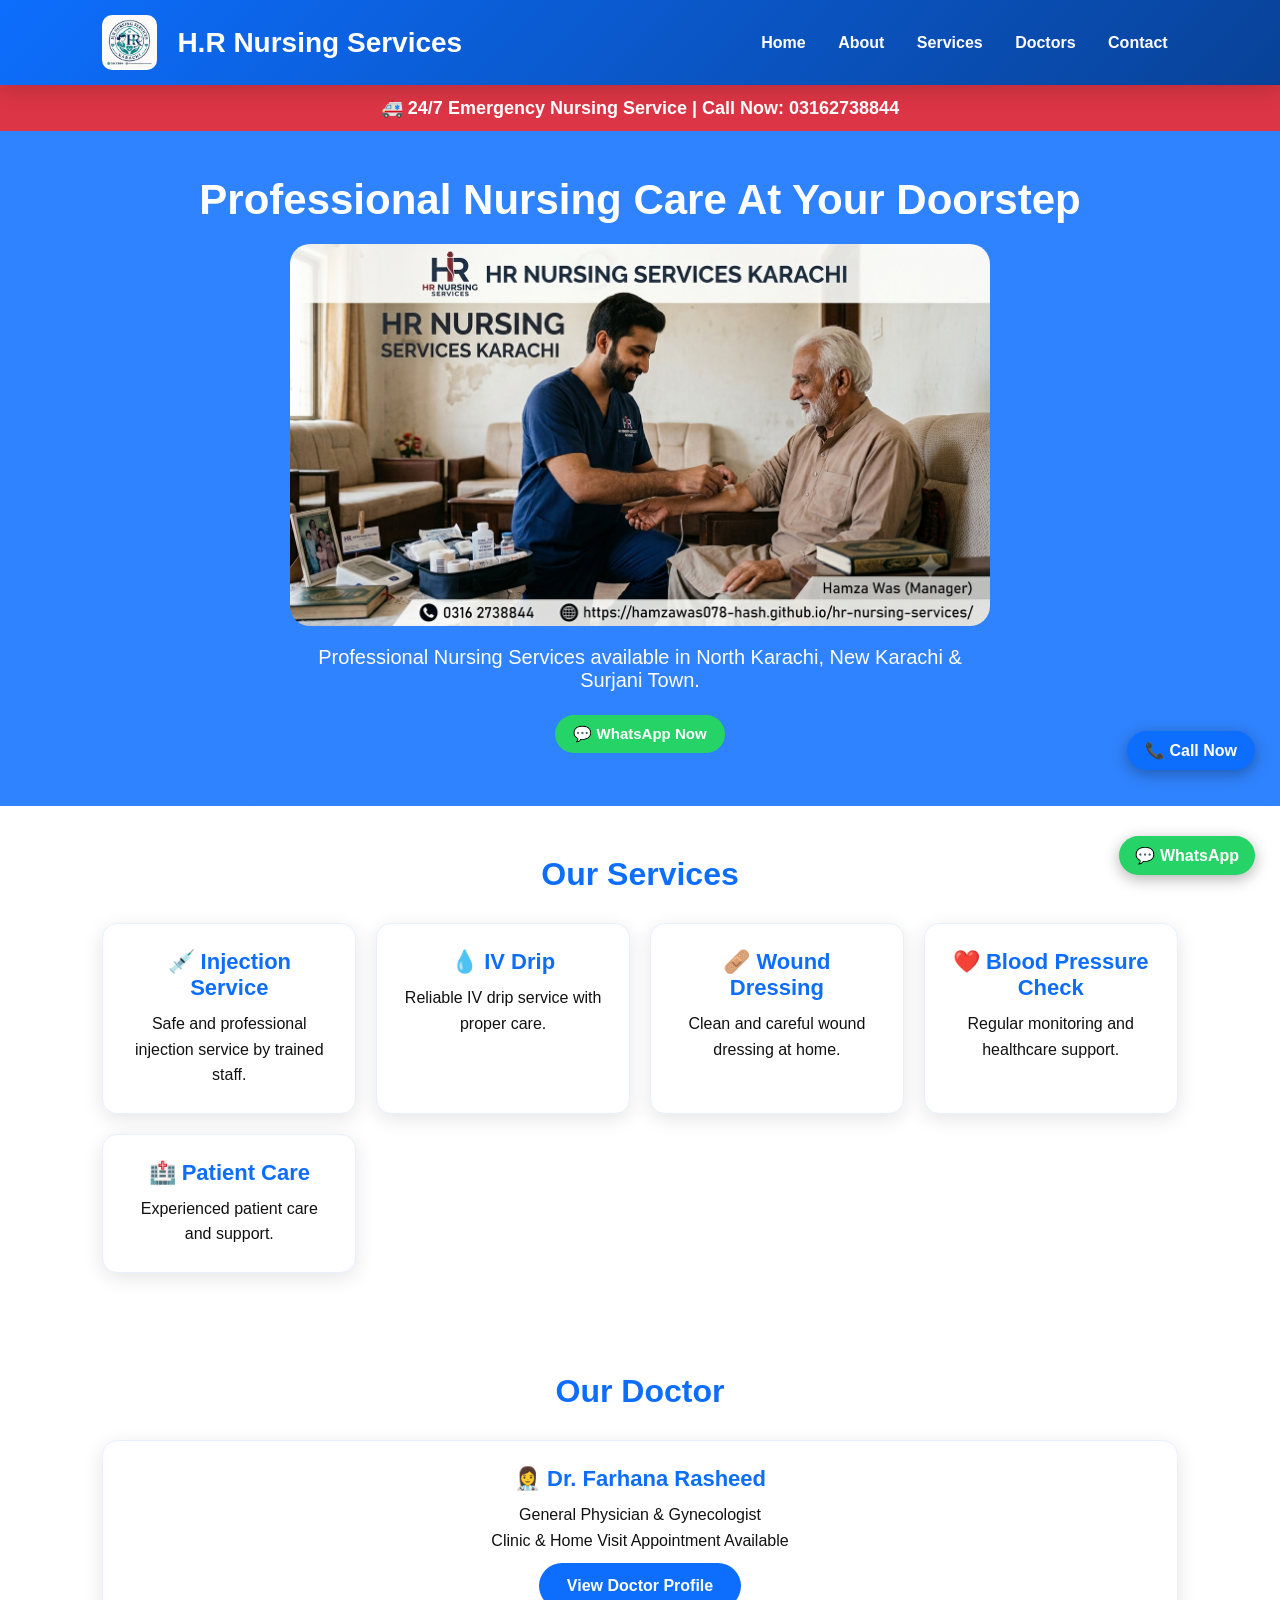
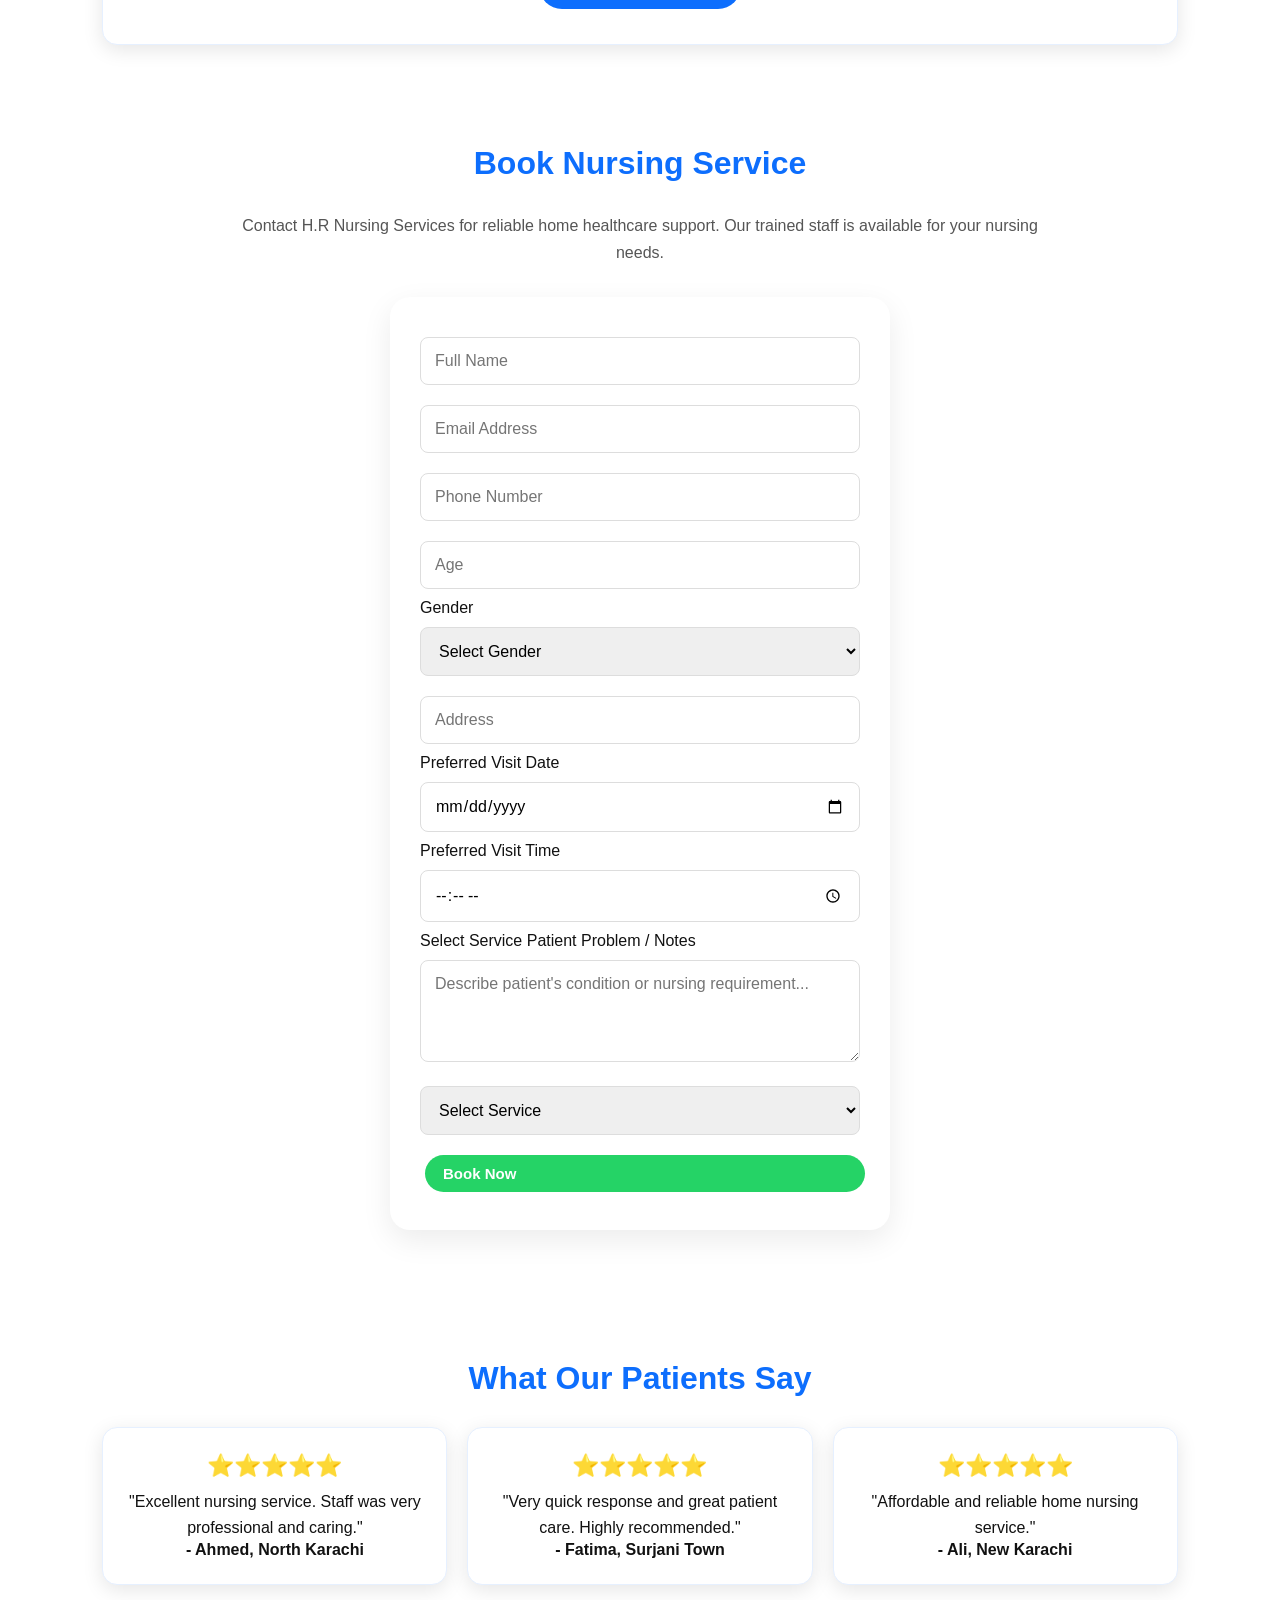
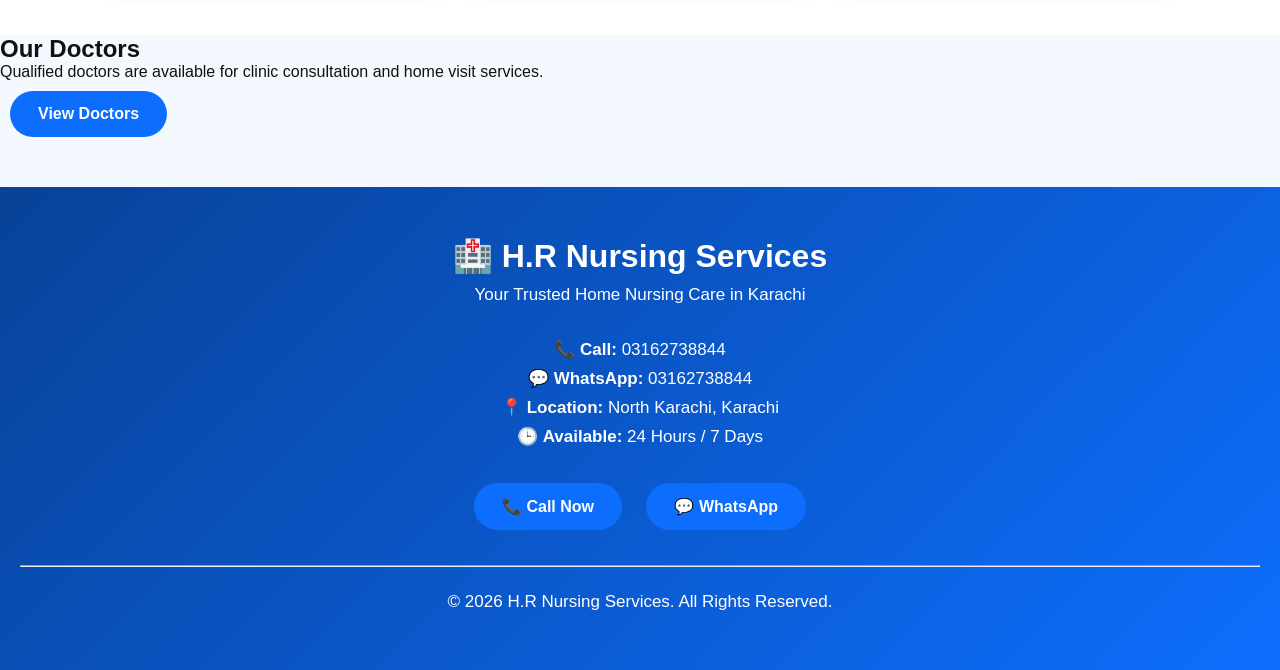
==== commit 5ead21f6: "Update index.html" ====
--- a/index.html
+++ b/index.html
@@ -43,7 +43,7 @@
 <div>
 
 <h1>Professional Nursing Care At Your Doorstep</h1>
-<img src="https://i.postimg.cc/rm64zpSt/1785731029713.png" alt="Nurse" width="700" height="500" style="width:100%;max-width:700px;height:auto;border-radius:20px;margin:20px auto;display:block;">
+<img src="logo.png" alt="Nurse" width="700" height="500" style="width:100%;max-width:700px;height:auto;border-radius:20px;margin:20px auto;display:block;" loading="lazy" decoding="async">
 
 
 <p>
--- a/style.css
+++ b/style.css
@@ -15,12 +15,13 @@
     display:flex;
     justify-content:space-between;
     align-items:center;
-    padding:20px 8%;
-    background:#084298;
+    padding:10px 6%;
+    background:linear-gradient(135deg,#0d6efd,#084298);
     color:white;
     position:sticky;
     top:0;
-    z-index:10;
+    z-index:999;
+    box-shadow:0 6px 20px rgba(0,0,0,.15);
 }
 
 .logo h2{
@@ -28,10 +29,18 @@
 }
 
 nav a{
-    color:white;
+    color:#fff;
     text-decoration:none;
-    margin-left:20px;
-    font-weight:500;
+    margin-left:8px;
+    font-weight:600;
+    padding:6px 10px;
+    border-radius:30px;
+    transition:.3s;
+}
+
+nav a:hover{
+    background:rgba(255,255,255,.18);
+    transform:translateY(-2px);
 }
 
 /* Home Hero */
@@ -144,26 +153,7 @@
 
 /* Mobile */
 
-@media(max-width:768px){
-
-header{
-    flex-direction:column;
-}
-
-nav{
-    margin-top:15px;
-}
-
-nav a{
-    margin:8px;
-    display:inline-block;
-}
-
-.hero h1{
-    font-size:32px;
-}
-
-    }
+
 .logo{
     display:flex;
     align-items:center;
@@ -327,3 +317,88 @@
     border-radius:20px;
     box-shadow:0 10px 30px rgba(0,0,0,.08);
 }
+/* ===== VIP Footer ===== */
+
+footer{
+    background:linear-gradient(135deg,#084298,#0d6efd);
+    color:#fff;
+    text-align:center;
+    padding:50px 20px;
+    margin-top:40px;
+}
+
+footer h2{
+    font-size:32px;
+    margin-bottom:10px;
+}
+
+footer p{
+    margin:8px 0;
+    font-size:17px;
+}
+
+footer .btn{
+    display:inline-block;
+    margin:10px;
+}
+
+@media (max-width:768px){
+
+header{
+padding:10px;
+}
+
+.logo h2{
+font-size:22px;
+}
+
+nav{
+display:flex;
+flex-wrap:wrap;
+justify-content:center;
+gap:6px;
+margin-top:8px;
+}
+
+nav a{
+margin:0;
+padding:6px 10px;
+font-size:14px;
+}
+
+.hero h1{
+font-size:30px;
+}
+
+    }
+/* ===== Doctors Page ===== */
+
+.doctor-card{
+    transition:0.3s ease;
+}
+
+.doctor-card:hover{
+    transform:translateY(-6px);
+    box-shadow:0 15px 35px rgba(13,110,253,0.25);
+}
+
+.doctor-card h3{
+    color:#0d6efd;
+    font-size:28px;
+}
+
+.doctor-card p{
+    font-size:16px;
+    line-height:1.8;
+}
+
+.doctor-card ul{
+    text-align:left;
+    max-width:320px;
+    margin:15px auto;
+    line-height:2;
+}
+
+.doctor-card .btn{
+    font-weight:bold;
+}
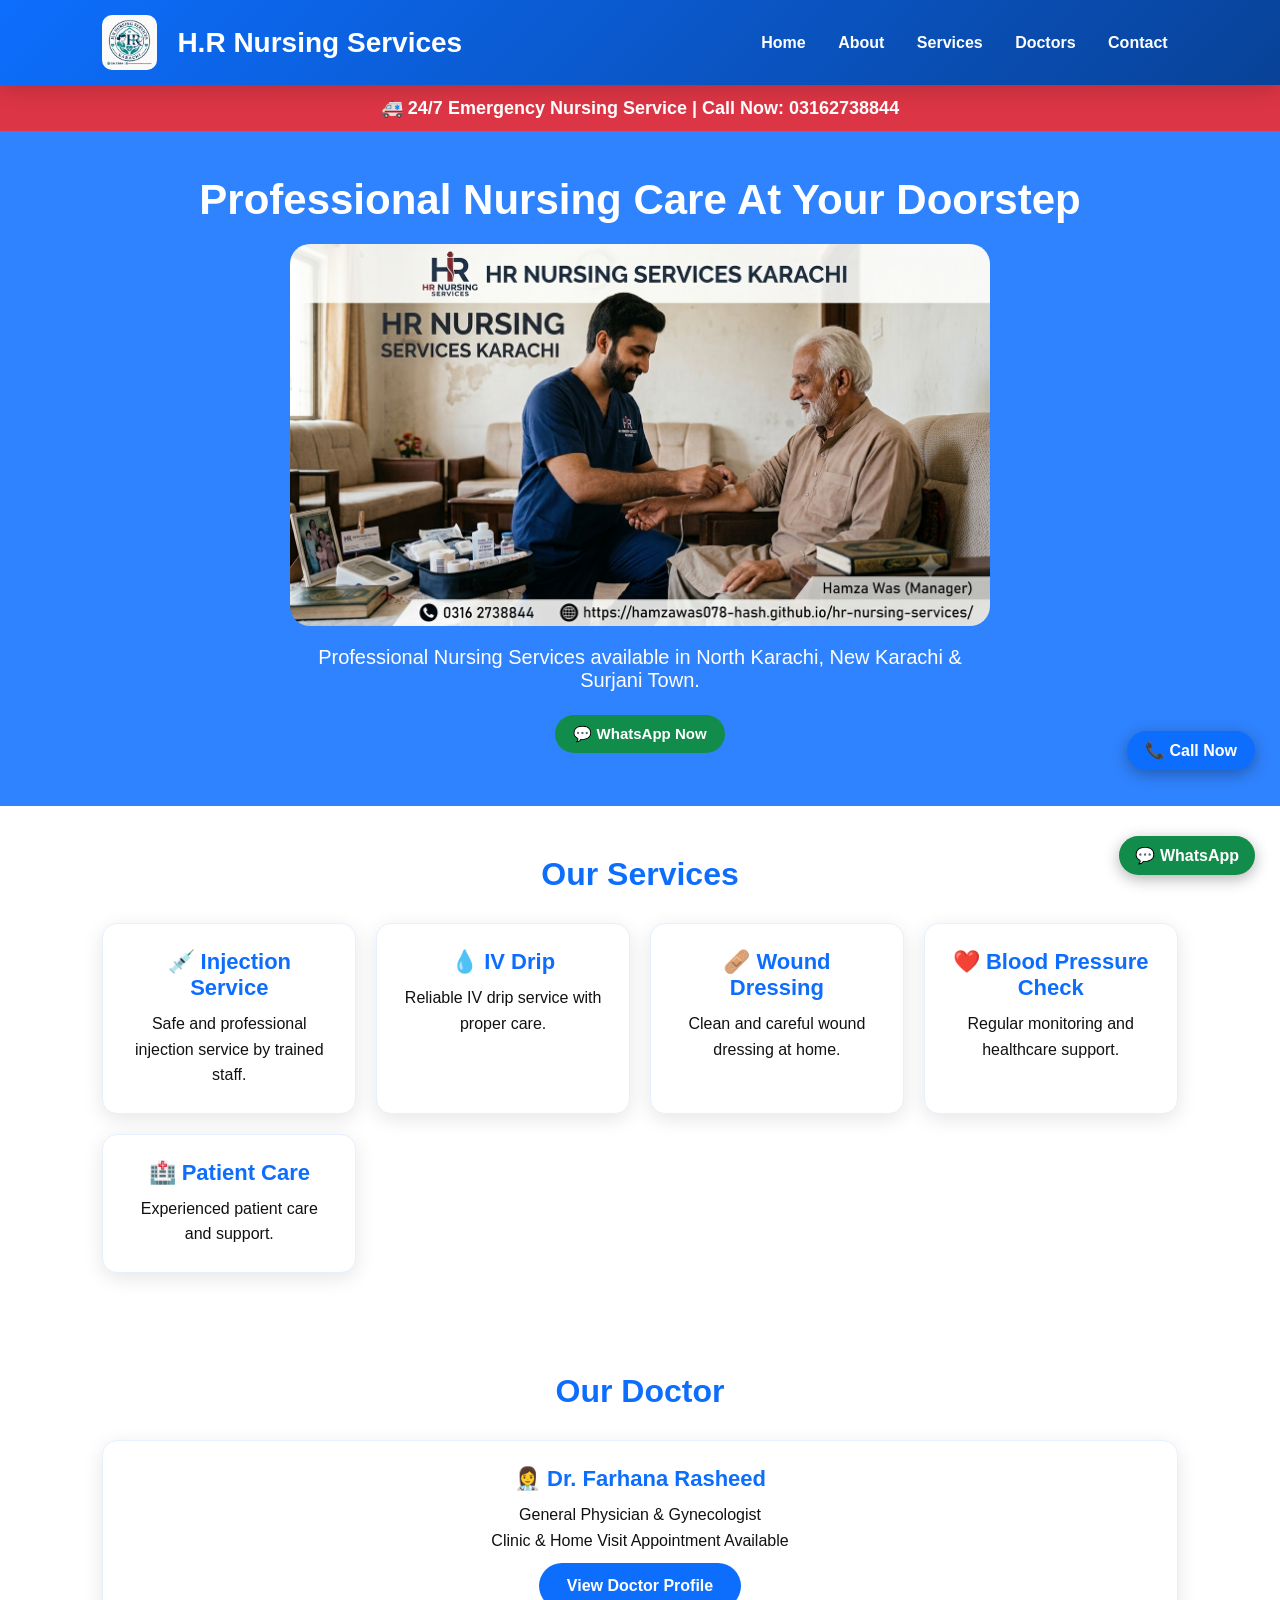
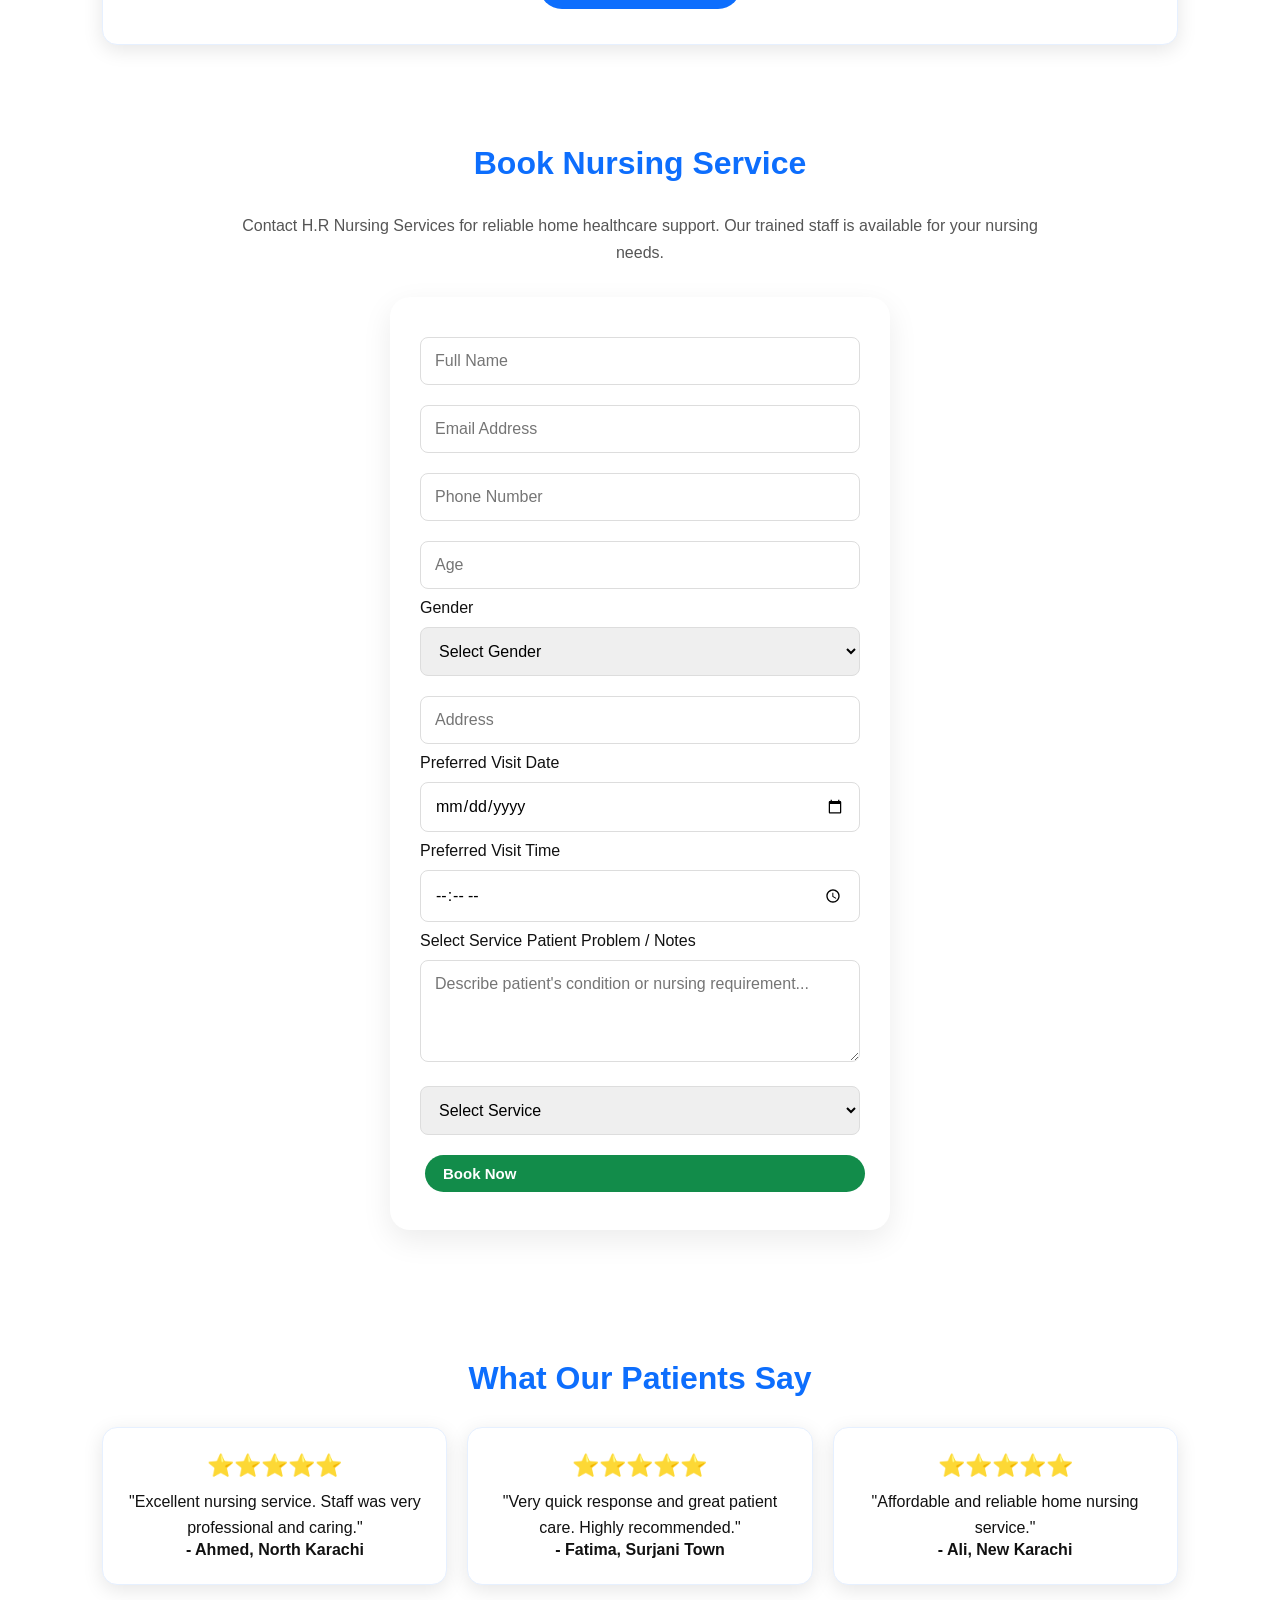
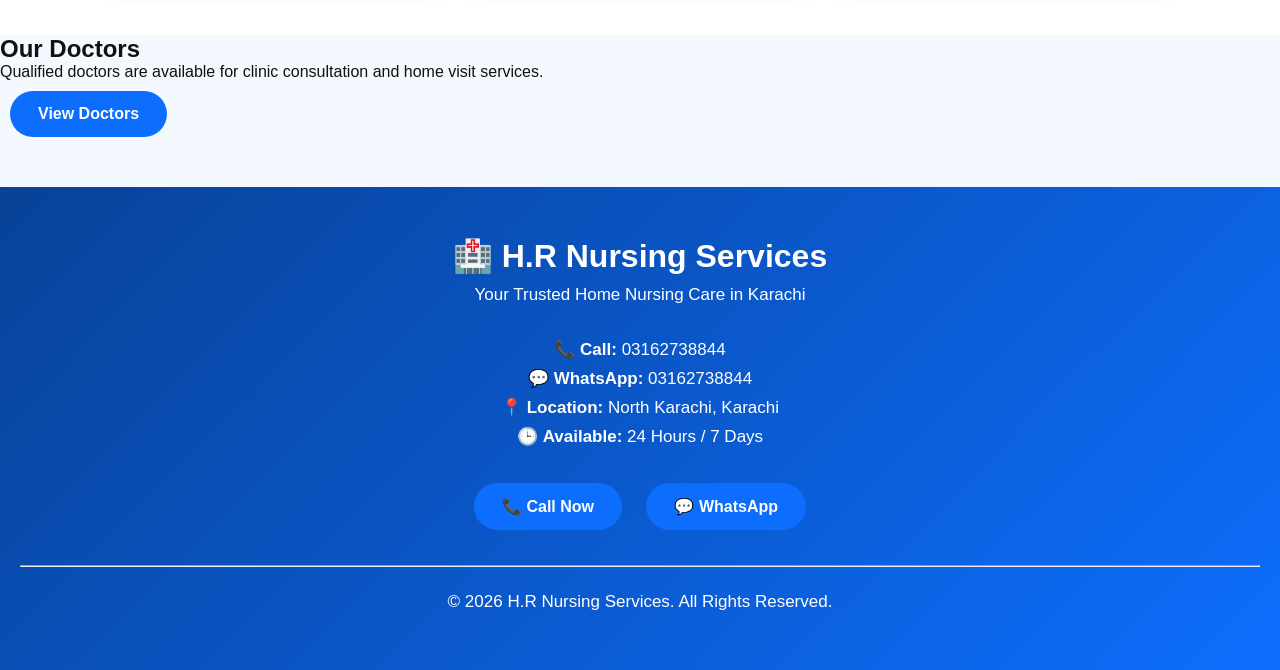
==== commit 3e228aca: "Update index.html" ====
--- a/index.html
+++ b/index.html
@@ -235,7 +235,7 @@
 
 <a href="https://wa.me/923162738844"
 target="_blank"
-style="position:fixed;bottom:25px;right:25px;background:#25D366;;color:white;padding:10px 16px;border-radius:50px;text-decoration:none;font-size:16px;font-weight:bold;box-shadow:0 4px 15px rgba(0,0,0,0.3);z-index:9999;">
+style="position:fixed;bottom:25px;right:25px;background:#128C4A;color:#ffffff;padding:10px 16px;border-radius:50px;text-decoration:none;font-size:16px;font-weight:bold;box-shadow:0 4px 15px rgba(0,0,0,0.3);z-index:9999;">
 💬 WhatsApp
 </a>
 
--- a/style.css
+++ b/style.css
@@ -85,8 +85,9 @@
 }
 
 .whatsapp{
-    background:#25D366;
-    color:white;
+    background:#128C4A;
+    color:#ffffff;
+    
 }
 
 
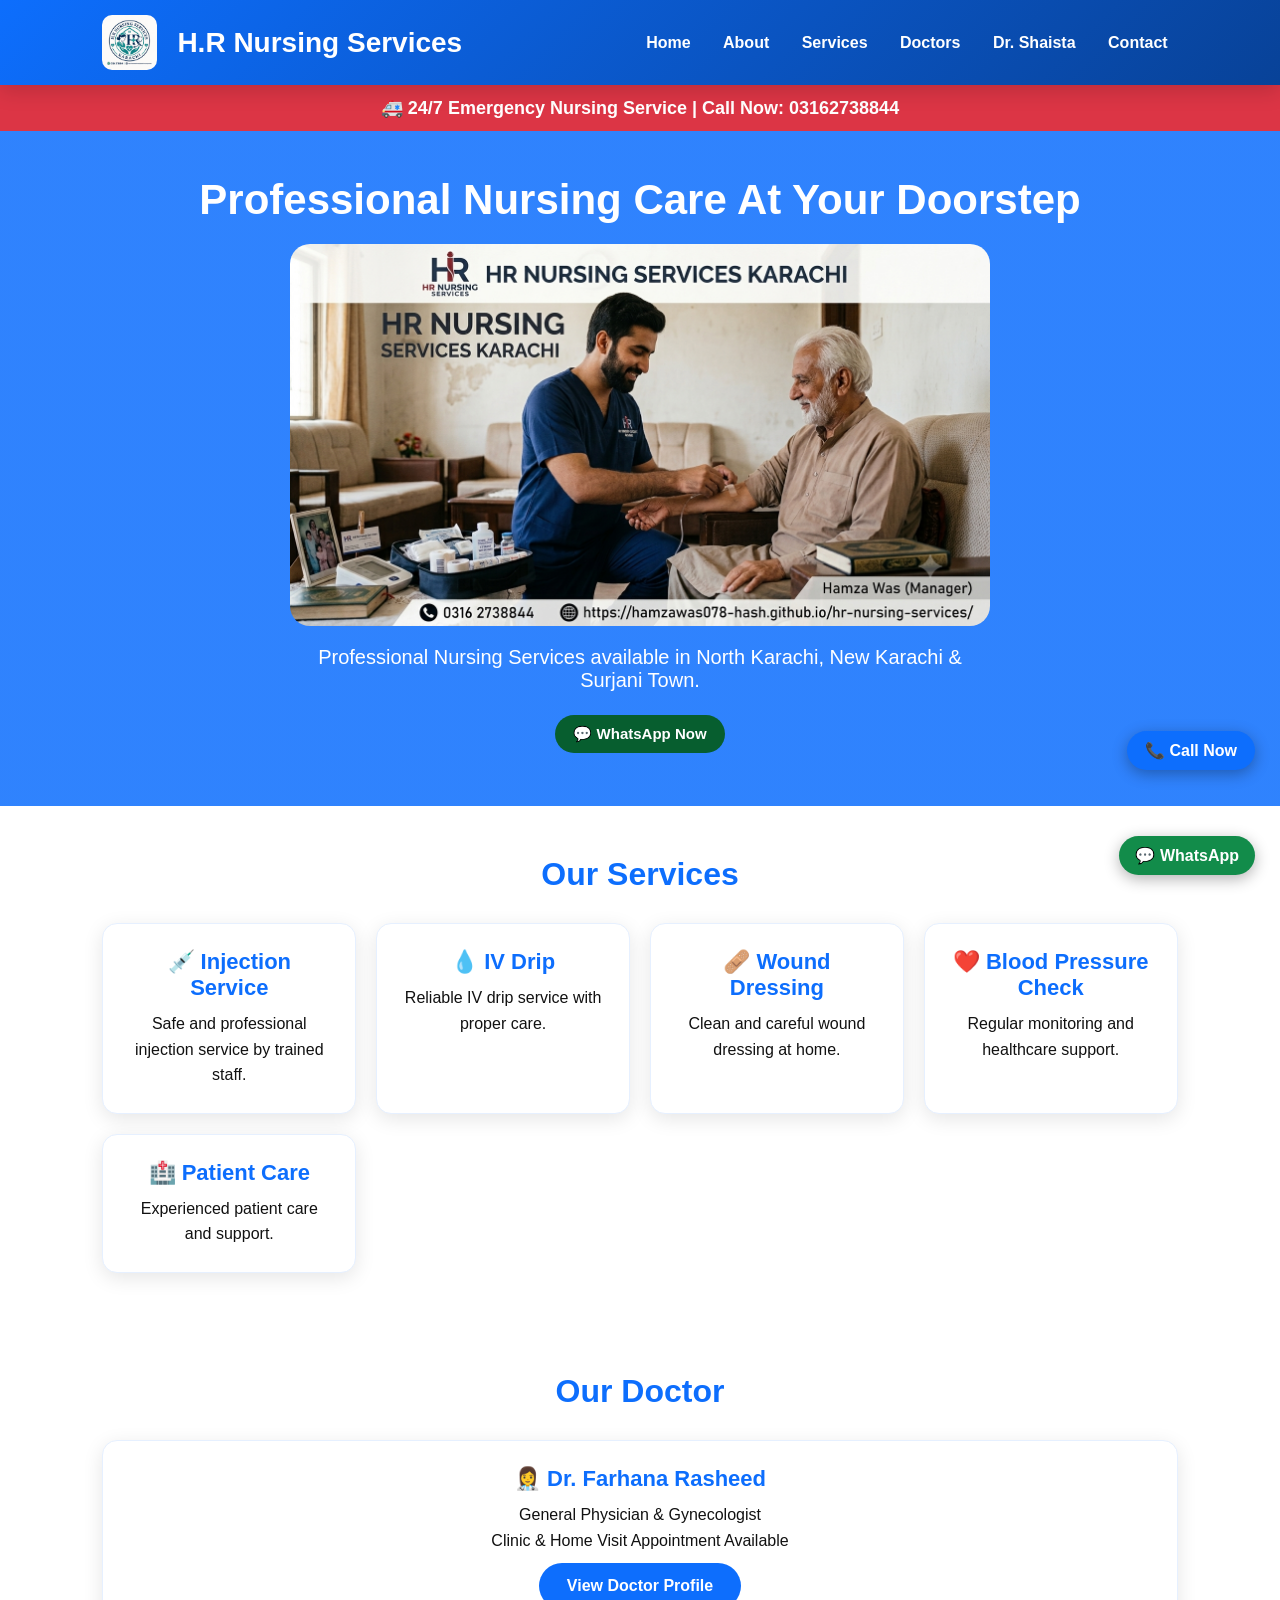
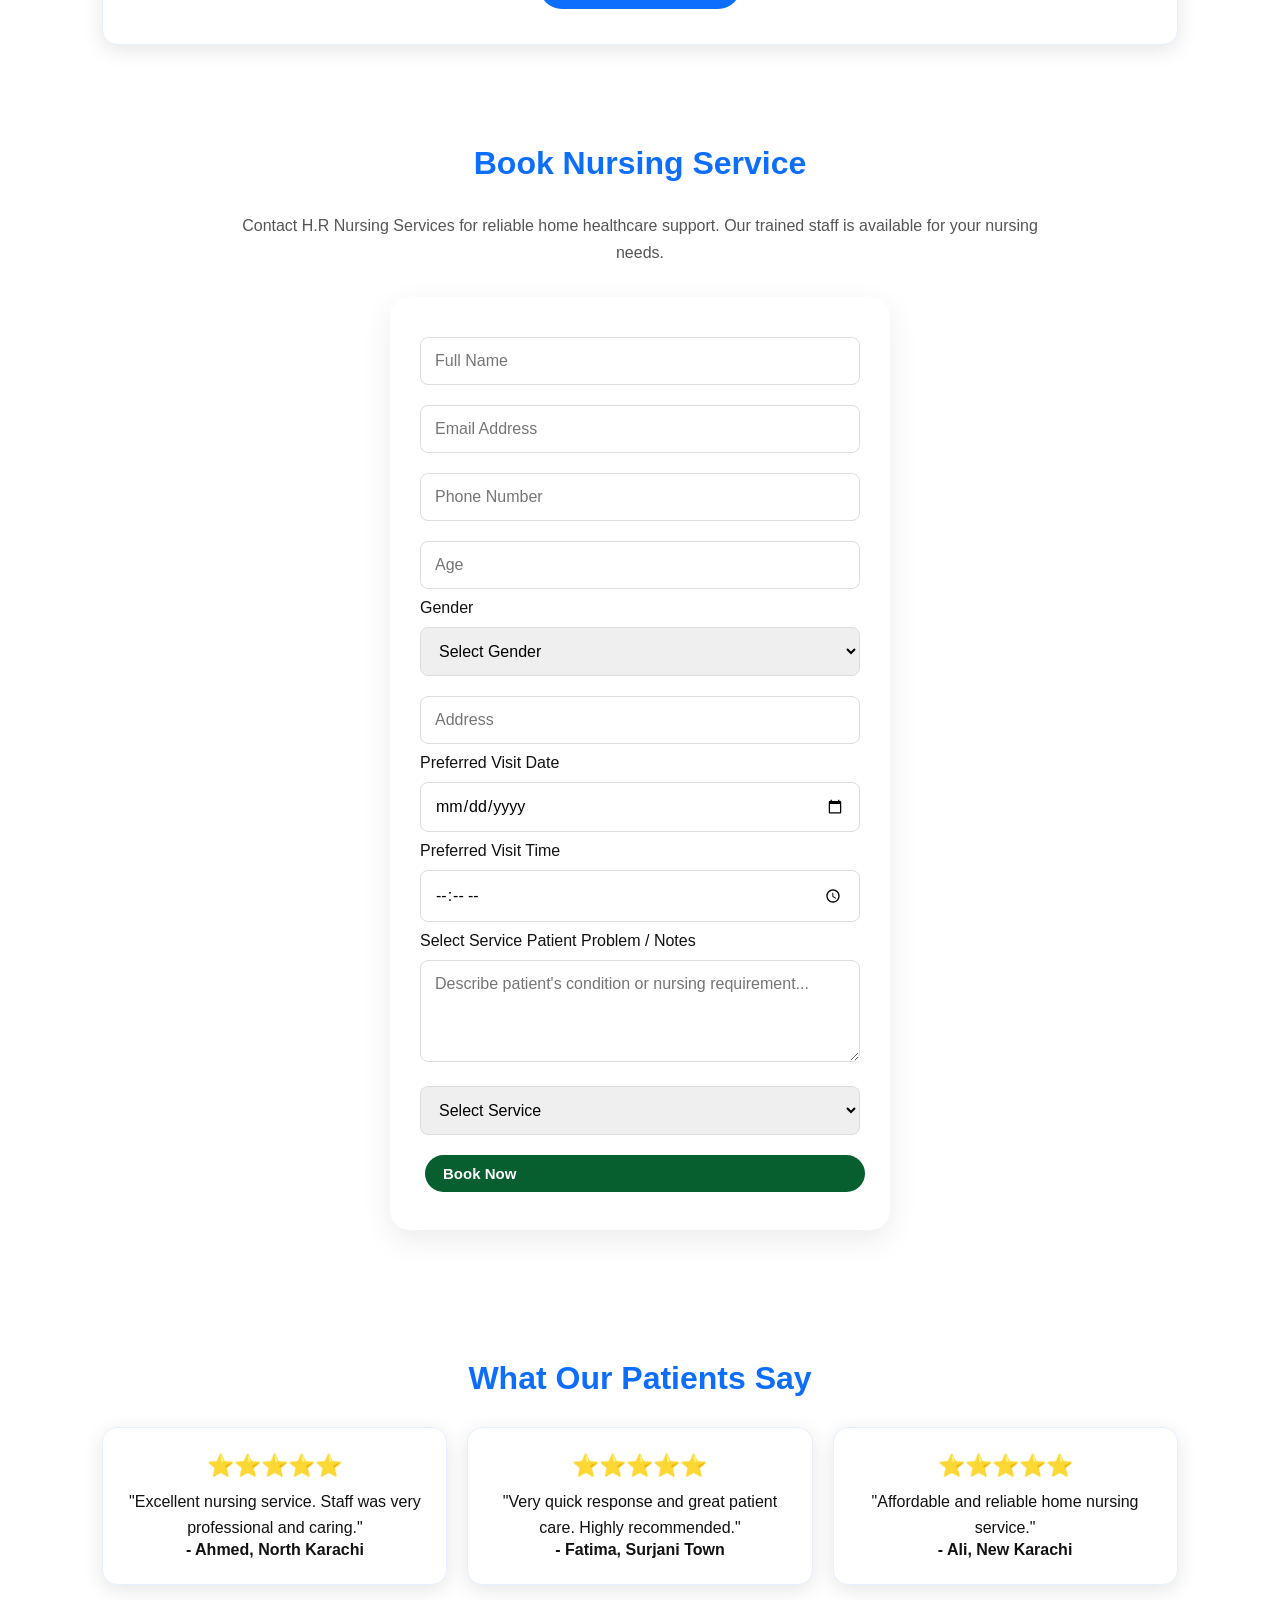
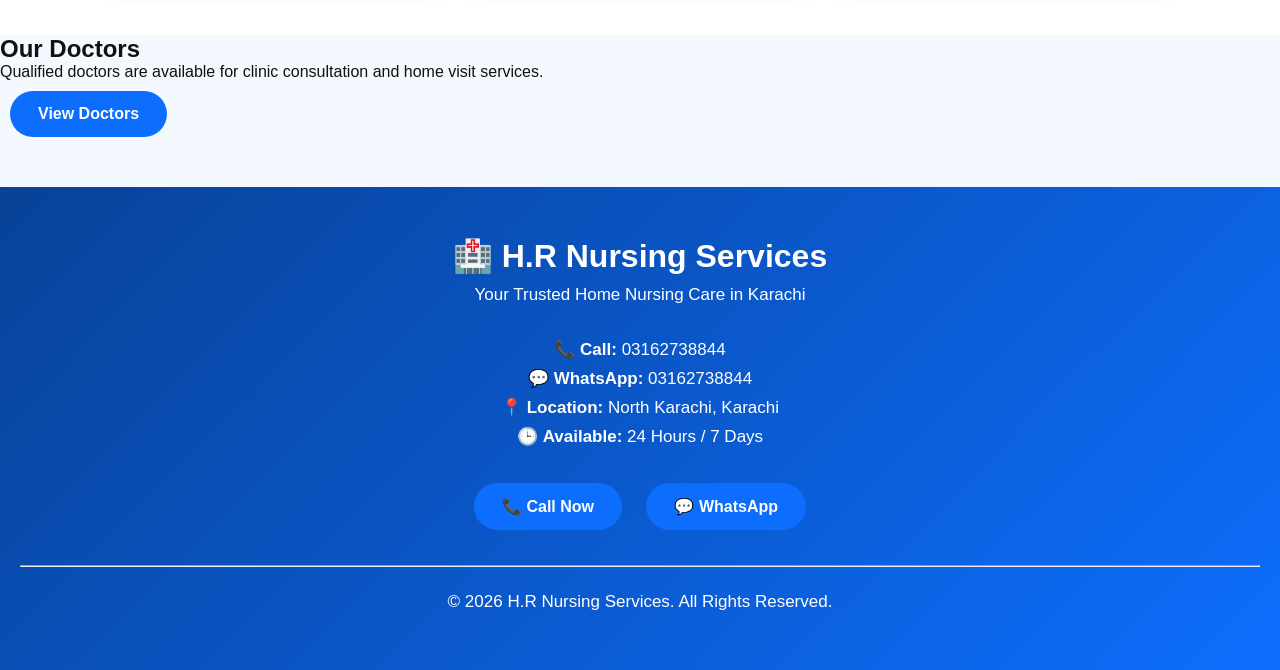
==== commit a85fa51b: "Update index.html" ====
--- a/index.html
+++ b/index.html
@@ -29,6 +29,7 @@
 <a href="about.html">About</a>
 <a href="services.html">Services</a>
 <a href="doctors.html">Doctors</a>
+<a href="shaista.html">Dr. Shaista</a>
 <a href="contact.html">Contact</a>
 </nav>
 
--- a/style.css
+++ b/style.css
@@ -89,7 +89,10 @@
     color:#ffffff;
     
 }
-
+.whatsapp{
+    background:#075E2F;
+    color:#ffffff;
+}
 
 /* Services */
 
